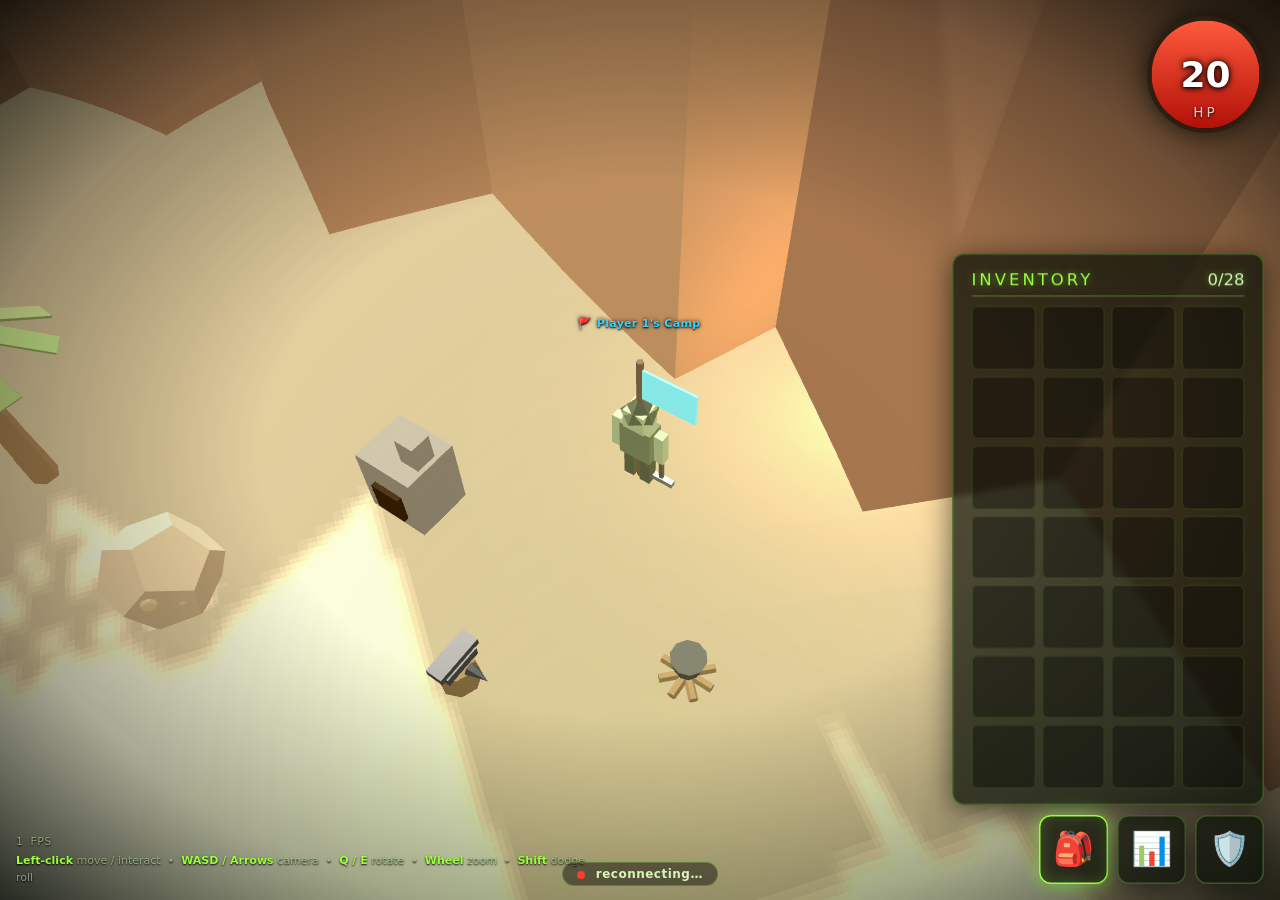
==== index.html @ 0b5a18fe "Re-theme to Middle-Eastern desert-canyon fantasy - Sand ground, warm desert sky/sun; sandstone canyo" ====
<!DOCTYPE html>
<html lang="en">
<head>
  <meta charset="UTF-8" />
  <meta name="viewport" content="width=device-width, initial-scale=1.0" />
  <title>Sands of Apocalypse</title>
  <link rel="stylesheet" href="css/style.css" />
</head>
<body>
  <!-- 3D canvas host -->
  <div id="game-root">
    <canvas id="game-canvas"></canvas>
    <div id="vignette"></div>
    <div id="hitsplat-layer"></div>
    <div id="label-layer"></div>
  </div>

  <!-- Loading / boot screen -->
  <div id="boot">
    <div class="boot-inner">
      <div class="boot-title">SANDS OF APOCALYPSE</div>
      <div class="boot-sub">the canyon of sands &mdash; entering&hellip;</div>
      <div id="boot-status">crossing the dunes&hellip;</div>
    </div>
  </div>

  <!-- HUD -->
  <div id="hud">
    <!-- Top-right: health globe -->
    <div id="vitals">
      <div class="globe" id="hp-globe">
        <div class="globe-fill" id="hp-fill"></div>
        <div class="globe-num" id="hp-num">10</div>
        <div class="globe-label">HP</div>
      </div>
    </div>

    <!-- Bottom-right: toggleable tab panels (only one open at a time) -->
    <div id="side-panels">
      <div id="skills-panel" class="side-panel" data-tab="skills">
        <div class="panel-header">SKILLS</div>
        <div id="skills-list"></div>
      </div>

      <div id="inventory-panel" class="side-panel" data-tab="inventory">
        <div class="panel-header">INVENTORY <span id="inv-count">0/28</span></div>
        <div id="inventory-grid"></div>
      </div>

      <div id="equipment-panel" class="side-panel" data-tab="equipment">
        <div class="panel-header">EQUIPMENT</div>
        <div id="equipment-grid"></div>
      </div>
    </div>

    <!-- Bottom-right: tab buttons to open each panel -->
    <div id="tab-bar">
      <button class="tab-btn" data-tab="inventory" title="Inventory">🎒</button>
      <button class="tab-btn" data-tab="skills" title="Skills">📊</button>
      <button class="tab-btn" data-tab="equipment" title="Equipment">🛡️</button>
    </div>

    <!-- Bottom-center: action / hint text -->
    <div id="action-text"></div>

    <!-- Top-center: target / status readout -->
    <div id="target-readout"></div>

    <!-- Bottom-left: controls hint -->
    <div id="controls-hint">
      <b>Left-click</b> move / interact &nbsp;•&nbsp;
      <b>WASD / Arrows</b> camera &nbsp;•&nbsp;
      <b>Q / E</b> rotate &nbsp;•&nbsp;
      <b>Wheel</b> zoom &nbsp;•&nbsp;
      <b>Shift</b> dodge roll
    </div>

    <!-- level-up toast -->
    <div id="toast-layer"></div>

    <!-- FPS counter -->
    <div id="fps-counter">-- FPS</div>
  </div>

  <!-- Death overlay -->
  <div id="death-screen">
    <div class="death-inner">
      <div class="death-title">YOU DIED</div>
      <div class="death-sub">the wasteland claims another&hellip;</div>
      <button id="respawn-btn">RESPAWN</button>
    </div>
  </div>

  <!-- Engine -->
  <script src="lib/three.min.js"></script>

  <!-- Live reload (dev only; no-op over file://) -->
  <script src="js/livereload.js"></script>

  <!-- Game modules (classic scripts, shared globals, order matters) -->
  <script src="js/utils.js"></script>
  <script src="js/world.js"></script>
  <script src="js/camera.js"></script>
  <script src="js/player.js"></script>
  <script src="js/entities.js"></script>
  <script src="js/net.js"></script>
  <script src="js/skills.js"></script>
  <script src="js/combat.js"></script>
  <script src="js/ui.js"></script>
  <script src="js/selftest.js"></script>
  <script src="js/main.js"></script>
</body>
</html>
---- css/style.css ----
/* ============================================================
   Sands of Apocalypse — HUD / overlay styling
   Toxic-green post-apocalyptic theme, cartoony but grim.
   ============================================================ */

:root {
  --toxic: #9bff3d;
  --toxic-dim: #5c9b28;
  --toxic-glow: rgba(120, 255, 60, 0.55);
  --danger: #ff3b2f;
  --panel-bg: rgba(10, 16, 8, 0.72);
  --panel-border: rgba(120, 200, 70, 0.35);
  --ink: #d6f5b8;
}

* { box-sizing: border-box; }

html, body {
  margin: 0;
  padding: 0;
  width: 100%;
  height: 100%;
  overflow: hidden;
  background: #05070a;
  font-family: "Trebuchet MS", "Segoe UI", system-ui, sans-serif;
  color: var(--ink);
  user-select: none;
  cursor: crosshair;
}

#game-root { position: fixed; inset: 0; }
#game-canvas { display: block; width: 100%; height: 100%; }

/* Vignette for the moody / thriller feel */
#vignette {
  position: fixed;
  inset: 0;
  pointer-events: none;
  z-index: 5;
  background:
    radial-gradient(ellipse at center,
      rgba(0,0,0,0) 42%,
      rgba(0,0,0,0.35) 74%,
      rgba(2,6,2,0.86) 100%);
  mix-blend-mode: multiply;
}
/* faint toxic scanline / grain */
#vignette::after {
  content: "";
  position: absolute;
  inset: 0;
  background:
    radial-gradient(ellipse at 50% 120%, rgba(90,200,50,0.10), transparent 60%);
  animation: pulseGlow 6s ease-in-out infinite;
}
@keyframes pulseGlow {
  0%, 100% { opacity: 0.5; }
  50% { opacity: 0.95; }
}

/* ---------- Hitsplats & floating labels ---------- */
#hitsplat-layer, #label-layer {
  position: fixed;
  inset: 0;
  pointer-events: none;
  z-index: 20;
  overflow: hidden;
}

.hitsplat {
  position: absolute;
  transform: translate(-50%, -50%);
  min-width: 26px;
  height: 26px;
  padding: 0 4px;
  border-radius: 50%;
  display: flex;
  align-items: center;
  justify-content: center;
  font-weight: 800;
  font-size: 14px;
  color: #fff;
  text-shadow: 0 1px 2px rgba(0,0,0,0.8);
  animation: splat 1.05s ease-out forwards;
}
.hitsplat.hit  { background: radial-gradient(circle at 35% 30%, #ff6a4d, #c1150b); }
.hitsplat.miss { background: radial-gradient(circle at 35% 30%, #6db3ff, #123b7a); }
.hitsplat.crit { background: radial-gradient(circle at 35% 30%, #ffd23f, #d67b00); box-shadow: 0 0 10px #ffcf3f; }
.hitsplat.heal { background: radial-gradient(circle at 35% 30%, #6dffa0, #14803e); }
@keyframes splat {
  0%   { transform: translate(-50%, -50%) scale(0.2); opacity: 0; }
  15%  { transform: translate(-50%, -60%) scale(1.15); opacity: 1; }
  30%  { transform: translate(-50%, -70%) scale(1); }
  100% { transform: translate(-50%, -150%) scale(0.9); opacity: 0; }
}

/* Floating name / hp bars anchored to entities */
.entity-label {
  position: absolute;
  transform: translate(-50%, -100%);
  text-align: center;
  font-size: 11px;
  font-weight: 700;
  letter-spacing: 0.3px;
  color: var(--ink);
  text-shadow: 0 1px 2px #000, 0 0 4px rgba(0,0,0,0.8);
  white-space: nowrap;
}
.entity-hpbar {
  width: 46px;
  height: 5px;
  margin: 2px auto 0;
  background: #3a0d0a;
  border: 1px solid rgba(0,0,0,0.6);
  border-radius: 2px;
  overflow: hidden;
}
.entity-hpbar > i {
  display: block;
  height: 100%;
  background: linear-gradient(#7cff4a, #3fa513);
  transition: width 0.15s linear;
}

/* ---------- HUD panels ---------- */
#hud { position: fixed; inset: 0; z-index: 10; pointer-events: none; }
#hud > * { pointer-events: auto; }

.panel-header {
  font-size: 11px;
  letter-spacing: 2px;
  color: var(--toxic);
  text-shadow: 0 0 6px var(--toxic-glow);
  margin-bottom: 6px;
  border-bottom: 1px solid var(--panel-border);
  padding-bottom: 4px;
  display: flex;
  justify-content: space-between;
}

/* Vitals / HP globe (top-right, enlarged) */
#vitals {
  position: absolute;
  top: 16px;
  right: 16px;
  transform: scale(1.5);
  transform-origin: top right;
}
.globe {
  position: relative;
  width: 78px;
  height: 78px;
  border-radius: 50%;
  background: #1a0605;
  border: 3px solid #2a1f10;
  box-shadow: 0 0 18px rgba(0,0,0,0.7), inset 0 0 18px rgba(0,0,0,0.8);
  overflow: hidden;
}
.globe-fill {
  position: absolute;
  left: 0; right: 0; bottom: 0;
  height: 100%;
  background: linear-gradient(#ff5a3c, #b21008);
  transition: height 0.25s ease;
}
.globe-num {
  position: absolute;
  inset: 0;
  display: flex;
  align-items: center;
  justify-content: center;
  font-size: 24px;
  font-weight: 800;
  color: #fff;
  text-shadow: 0 1px 3px #000, 0 0 6px rgba(0,0,0,0.9);
}
.globe-label {
  position: absolute;
  bottom: 6px;
  width: 100%;
  text-align: center;
  font-size: 9px;
  letter-spacing: 2px;
  color: rgba(255,255,255,0.8);
  text-shadow: 0 1px 2px #000;
}
.globe.low .globe-fill { animation: hurt 0.6s ease-in-out infinite; }
@keyframes hurt { 0%,100%{filter:brightness(1);} 50%{filter:brightness(1.6);} }

/* Right-side toggleable tab panels + button bar */
#side-panels {
  position: absolute;
  right: 16px;
  bottom: 96px;            /* sit just above the (scaled) tab-bar */
  width: 208px;
  transform: scale(1.5);
  transform-origin: bottom right;
}
.side-panel {
  display: none;
  width: 100%;
  background: var(--panel-bg);
  border: 1px solid var(--panel-border);
  border-radius: 8px;
  padding: 10px 12px;
  backdrop-filter: blur(2px);
  box-shadow: 0 4px 20px rgba(0,0,0,0.6);
}
.side-panel.open { display: block; animation: panel-in 0.14s ease; }
@keyframes panel-in { from { opacity: 0; transform: translateY(6px); } to { opacity: 1; transform: translateY(0); } }

#tab-bar {
  position: absolute;
  right: 16px;
  bottom: 16px;
  display: flex;
  gap: 6px;
  transform: scale(1.5);
  transform-origin: bottom right;
}
.tab-btn {
  width: 46px;
  height: 46px;
  font-size: 22px;
  line-height: 1;
  cursor: pointer;
  background: var(--panel-bg);
  border: 1px solid var(--panel-border);
  border-radius: 8px;
  color: #fff;
  backdrop-filter: blur(2px);
  box-shadow: 0 4px 20px rgba(0,0,0,0.6);
  transition: transform 0.1s ease, border-color 0.1s ease, box-shadow 0.1s ease;
}
.tab-btn:hover { transform: translateY(-2px); border-color: var(--toxic); }
.tab-btn.active {
  border-color: var(--toxic);
  box-shadow: 0 0 12px var(--toxic-glow), inset 0 0 10px rgba(120,200,70,0.25);
}

/* Skills panel */
.skill-row {
  display: grid;
  grid-template-columns: 20px 1fr auto;
  grid-template-rows: auto auto;
  gap: 2px 6px;
  align-items: center;
  margin: 8px 0;
  font-size: 12px;
}
.skill-icon { grid-row: 1 / 3; font-size: 15px; text-align: center; }
.skill-name { font-weight: 600; }
.skill-level { font-size: 11px; color: var(--toxic); }
.skill-level b { color: #fff; }
.xp-bar {
  grid-column: 2 / 4;
  height: 5px;
  background: #071005;
  border: 1px solid rgba(120,200,70,0.25);
  border-radius: 3px;
  overflow: hidden;
}
.xp-fill {
  height: 100%;
  width: 0%;
  background: linear-gradient(90deg, var(--toxic-dim), var(--toxic));
  box-shadow: 0 0 6px var(--toxic-glow);
  transition: width 0.3s ease;
}

/* Inventory */
#inv-count { color: var(--ink); font-weight: 400; letter-spacing: 0; }

/* Equipment loadout: head / body / legs stacked, both hands on the bottom row */
#equipment-grid {
  display: grid;
  grid-template-columns: 54px 54px;
  grid-auto-rows: 54px;
  gap: 8px 12px;
  justify-content: center;
  padding: 6px 0 2px;
}
.equip-slot {
  width: 54px;
  height: 54px;
  background: rgba(0,0,0,0.3);
  border: 1px solid rgba(120,200,70,0.2);
  border-radius: 6px;
  display: flex;
  align-items: center;
  justify-content: center;
  font-size: 26px;
  cursor: pointer;
}
/* head, body and legs sit centered across both columns */
.equip-slot.slot-head,
.equip-slot.slot-body,
.equip-slot.slot-legs { grid-column: 1 / span 2; justify-self: center; }
.equip-slot.slot-lhand { grid-column: 1; }
.equip-slot.slot-rhand { grid-column: 2; }
.equip-slot.empty { cursor: default; border-style: dashed; }
.equip-slot.filled { background: rgba(40,60,20,0.5); border-color: rgba(120,200,70,0.5); }
.equip-slot.filled:hover { border-color: var(--toxic); box-shadow: 0 0 8px var(--toxic-glow); }

/* Inventory drag-and-drop feedback */
.inv-slot.filled { cursor: grab; }
.inv-slot.dragging { opacity: 0.4; }
.inv-slot.drag-over { border-color: var(--toxic); box-shadow: inset 0 0 8px var(--toxic-glow); }

/* Right-click item action menu */
#context-menu {
  position: fixed;
  z-index: 50;
  min-width: 150px;
  background: rgba(10, 16, 8, 0.96);
  border: 1px solid var(--panel-border);
  border-radius: 6px;
  padding: 4px;
  box-shadow: 0 6px 24px rgba(0,0,0,0.7);
  backdrop-filter: blur(3px);
  font-size: 13px;
  user-select: none;
}
.ctx-item {
  padding: 7px 10px;
  border-radius: 4px;
  color: #dfeccb;
  cursor: pointer;
  white-space: nowrap;
}
.ctx-item:hover { background: rgba(120,200,70,0.22); color: #fff; }
#inventory-grid {
  display: grid;
  grid-template-columns: repeat(4, 1fr);
  gap: 4px;
}
.inv-slot {
  position: relative;
  aspect-ratio: 1 / 1;
  background: rgba(0,0,0,0.35);
  border: 1px solid rgba(120,200,70,0.15);
  border-radius: 4px;
  display: flex;
  align-items: center;
  justify-content: center;
  font-size: 18px;
}
.inv-slot.filled { background: rgba(40,60,20,0.5); border-color: rgba(120,200,70,0.4); }
.inv-slot .count {
  position: absolute;
  top: 1px; left: 3px;
  font-size: 10px;
  font-weight: 800;
  color: #ffe97a;
  text-shadow: 0 1px 2px #000;
}
.inv-slot.pop { animation: pop 0.25s ease; }
@keyframes pop { 0%{transform:scale(0.6);} 60%{transform:scale(1.25);} 100%{transform:scale(1);} }

/* Action text / hints */
#action-text {
  position: absolute;
  bottom: 74px;
  left: 50%;
  transform: translateX(-50%);
  font-size: 15px;
  font-weight: 700;
  color: var(--toxic);
  text-shadow: 0 0 8px var(--toxic-glow), 0 1px 3px #000;
  opacity: 0;
  transition: opacity 0.2s;
  white-space: nowrap;
}
#action-text.show { opacity: 1; }

#target-readout {
  position: absolute;
  top: 14px;
  left: 50%;
  transform: translateX(-50%);
  font-size: 13px;
  font-weight: 700;
  color: #fff;
  text-shadow: 0 1px 3px #000;
  background: rgba(0,0,0,0.4);
  padding: 4px 12px;
  border-radius: 14px;
  border: 1px solid var(--panel-border);
  opacity: 0;
  transition: opacity 0.15s;
}
#target-readout.show { opacity: 1; }

#controls-hint {
  position: absolute;
  bottom: 14px;
  left: 16px;
  font-size: 11px;
  color: rgba(200,230,170,0.6);
  text-shadow: 0 1px 2px #000;
  max-width: 46vw;
  line-height: 1.5;
}
#controls-hint b { color: var(--toxic); }

/* FPS counter — sits just above the controls hint, styled to match it */
#fps-counter {
  position: absolute;
  bottom: 52px;
  left: 16px;
  font-family: monospace;
  font-size: 11px;
  letter-spacing: 0.5px;
  color: rgba(200,230,170,0.6);
  text-shadow: 0 1px 2px #000;
  pointer-events: none;
}

/* Level-up toast */
#toast-layer {
  position: absolute;
  top: 90px;
  left: 50%;
  transform: translateX(-50%);
  display: flex;
  flex-direction: column;
  gap: 8px;
  align-items: center;
}
.toast {
  background: linear-gradient(#1a2c0c, #0c1606);
  border: 1px solid var(--toxic);
  color: var(--toxic);
  font-weight: 800;
  letter-spacing: 1px;
  padding: 10px 20px;
  border-radius: 8px;
  box-shadow: 0 0 22px var(--toxic-glow);
  text-shadow: 0 0 8px var(--toxic-glow);
  animation: toast 2.6s ease forwards;
  text-align: center;
}
.toast small { display:block; font-size: 11px; letter-spacing: 0.5px; color: var(--ink); font-weight: 600; }
@keyframes toast {
  0% { transform: translateY(20px) scale(0.9); opacity: 0; }
  12% { transform: translateY(0) scale(1); opacity: 1; }
  80% { opacity: 1; }
  100% { transform: translateY(-14px); opacity: 0; }
}

/* Remote-player nameplate variant */
.entity-label.net .nm { font-size: 12px; }
.entity-label.net .nm::before { content: "☣ "; opacity: 0.8; }

/* Enemy dying speech bubble */
.speech-bubble {
  position: absolute;
  transform: translate(-50%, -100%);
  background: rgba(245, 250, 235, 0.95);
  color: #14210a;
  font-weight: 800;
  font-size: 13px;
  padding: 6px 12px;
  border-radius: 12px;
  border: 2px solid #7cff4a;
  box-shadow: 0 0 14px rgba(120,255,60,0.5), 0 3px 8px rgba(0,0,0,0.6);
  white-space: nowrap;
  animation: speech 2.2s ease-out forwards;
}
.speech-bubble::after {
  content: "";
  position: absolute;
  left: 50%;
  bottom: -7px;
  transform: translateX(-50%);
  border-left: 7px solid transparent;
  border-right: 7px solid transparent;
  border-top: 8px solid #7cff4a;
}
@keyframes speech {
  0%   { transform: translate(-50%, -80%) scale(0.5); opacity: 0; }
  14%  { transform: translate(-50%, -100%) scale(1.08); opacity: 1; }
  22%  { transform: translate(-50%, -100%) scale(1); }
  75%  { opacity: 1; }
  100% { transform: translate(-50%, -150%) scale(0.95); opacity: 0; }
}

/* Multiplayer status pill */
#net-status {
  position: absolute;
  bottom: 14px;
  left: 50%;
  transform: translateX(-50%);
  font-size: 12px;
  font-weight: 700;
  letter-spacing: 0.5px;
  color: var(--ink);
  background: rgba(0,0,0,0.45);
  border: 1px solid var(--panel-border);
  border-radius: 14px;
  padding: 4px 14px;
}
#net-status .dot {
  display: inline-block;
  width: 8px; height: 8px;
  border-radius: 50%;
  margin-right: 6px;
  background: #666;
  vertical-align: middle;
}
#net-status.ok .dot { background: var(--toxic); box-shadow: 0 0 8px var(--toxic-glow); }
#net-status.off .dot { background: var(--danger); }

/* ---------- Boot screen ---------- */
#boot {
  position: fixed;
  inset: 0;
  z-index: 60;
  background: radial-gradient(ellipse at center, #0b160a, #030503 80%);
  display: flex;
  align-items: center;
  justify-content: center;
  transition: opacity 0.8s ease;
}
#boot.hidden { opacity: 0; pointer-events: none; }
.boot-inner { text-align: center; }
.boot-title {
  font-size: 42px;
  font-weight: 900;
  letter-spacing: 6px;
  color: var(--toxic);
  text-shadow: 0 0 20px var(--toxic-glow), 0 0 40px rgba(90,255,40,0.4);
  animation: flicker 3.5s infinite;
}
.boot-sub { margin-top: 10px; color: #7fae5f; letter-spacing: 3px; font-size: 13px; }
#boot-status { margin-top: 26px; color: #557a3c; font-size: 12px; letter-spacing: 1px; }
@keyframes flicker {
  0%, 100% { opacity: 1; }
  92% { opacity: 1; }
  93% { opacity: 0.4; }
  94% { opacity: 1; }
  96% { opacity: 0.6; }
  97% { opacity: 1; }
}

/* ---------- Death screen ---------- */
#death-screen {
  position: fixed;
  inset: 0;
  z-index: 55;
  display: none;
  align-items: center;
  justify-content: center;
  background: radial-gradient(ellipse at center, rgba(60,0,0,0.4), rgba(0,0,0,0.85) 80%);
  backdrop-filter: grayscale(0.6) blur(1px);
}
#death-screen.show { display: flex; animation: fadeIn 1s ease; }
@keyframes fadeIn { from { opacity: 0; } to { opacity: 1; } }
.death-inner { text-align: center; }
.death-title {
  font-size: 64px;
  font-weight: 900;
  letter-spacing: 8px;
  color: var(--danger);
  text-shadow: 0 0 24px rgba(255,40,20,0.7), 0 4px 8px #000;
}
.death-sub { color: #b98; letter-spacing: 3px; margin-top: 8px; font-size: 14px; }
#respawn-btn {
  margin-top: 30px;
  padding: 12px 34px;
  font-size: 16px;
  font-weight: 800;
  letter-spacing: 2px;
  color: #06110a;
  background: linear-gradient(var(--toxic), var(--toxic-dim));
  border: none;
  border-radius: 8px;
  cursor: pointer;
  box-shadow: 0 0 20px var(--toxic-glow);
  transition: transform 0.1s, box-shadow 0.2s;
}
#respawn-btn:hover { transform: scale(1.06); box-shadow: 0 0 32px var(--toxic-glow); }
#respawn-btn:active { transform: scale(0.98); }

/* damage flash when player is hit */
#game-root.damage-flash::after {
  content: "";
  position: fixed;
  inset: 0;
  background: rgba(255,0,0,0.28);
  pointer-events: none;
  z-index: 6;
  animation: dmgflash 0.35s ease-out;
}
@keyframes dmgflash { from { opacity: 1; } to { opacity: 0; } }
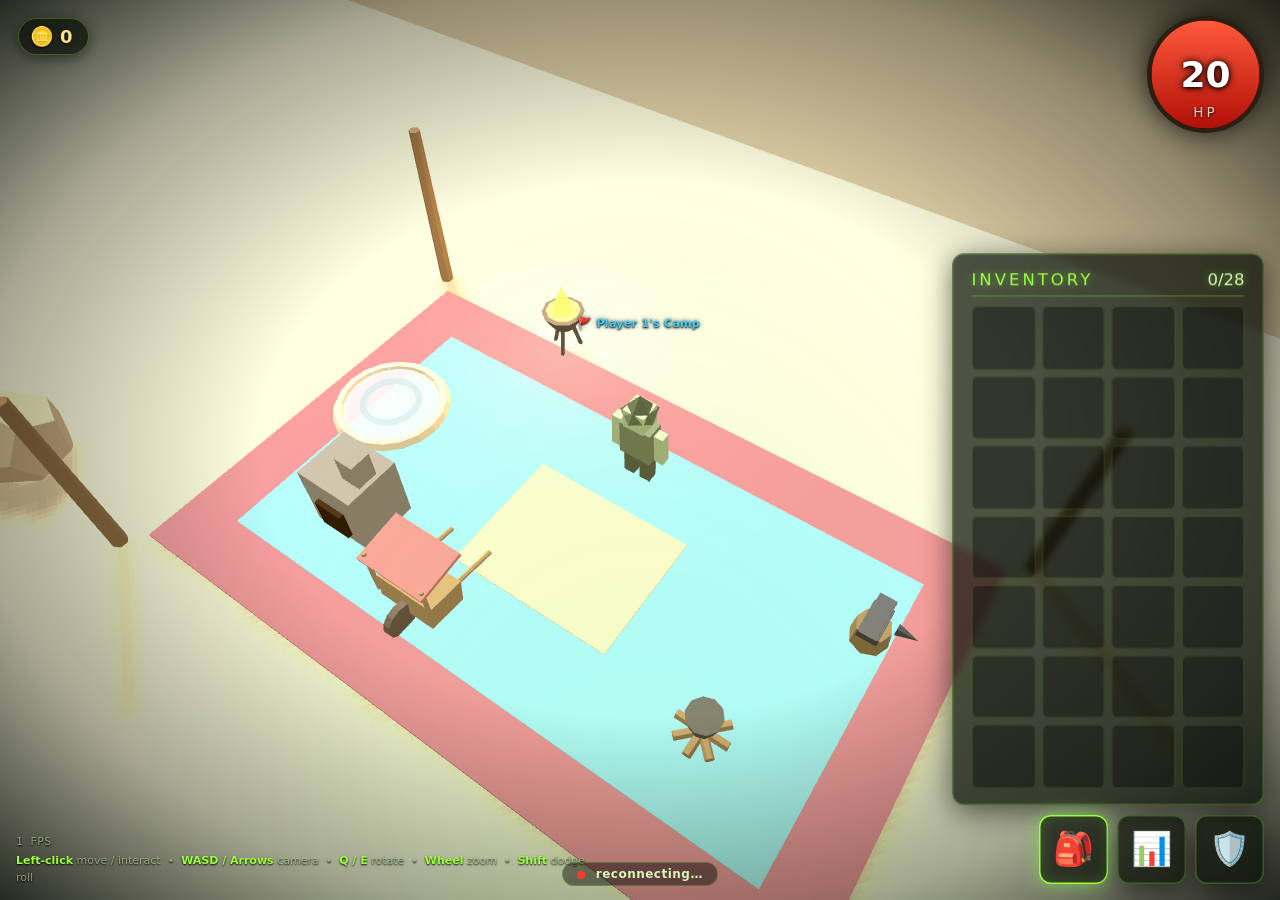
==== commit 95d2cb8d: "Economy: merchant stand, gold, station upgrades that gate crafting tiers - Merchant wheelbarrow at e" ====
--- a/index.html
+++ b/index.html
@@ -34,6 +34,9 @@
         <div class="globe-label">HP</div>
       </div>
     </div>
+
+    <!-- Top-left: gold purse -->
+    <div id="gold-counter"><span class="coin">🪙</span> <span id="gold-num">0</span></div>
 
     <!-- Bottom-right: toggleable tab panels (only one open at a time) -->
     <div id="side-panels">
--- a/css/style.css
+++ b/css/style.css
@@ -137,6 +137,21 @@
   display: flex;
   justify-content: space-between;
 }
+
+/* Gold purse (top-left) */
+#gold-counter {
+  position: absolute;
+  top: 18px; left: 18px;
+  display: flex; align-items: center; gap: 6px;
+  background: var(--panel-bg);
+  border: 1px solid var(--panel-border);
+  border-radius: 20px;
+  padding: 6px 15px 6px 11px;
+  font-size: 18px; font-weight: 800;
+  color: #ffe08a; text-shadow: 0 1px 2px #000;
+  box-shadow: 0 3px 14px rgba(0,0,0,0.5);
+}
+#gold-counter .coin { font-size: 19px; }
 
 /* Vitals / HP globe (top-right, enlarged) */
 #vitals {
@@ -292,10 +307,11 @@
   font-size: 26px;
   cursor: pointer;
 }
-/* head, body and legs sit centered across both columns */
+/* head, body, legs and feet sit centered across both columns */
 .equip-slot.slot-head,
 .equip-slot.slot-body,
-.equip-slot.slot-legs { grid-column: 1 / span 2; justify-self: center; }
+.equip-slot.slot-legs,
+.equip-slot.slot-feet { grid-column: 1 / span 2; justify-self: center; }
 .equip-slot.slot-lhand { grid-column: 1; }
 .equip-slot.slot-rhand { grid-column: 2; }
 .equip-slot.empty { cursor: default; border-style: dashed; }
@@ -329,6 +345,45 @@
   white-space: nowrap;
 }
 .ctx-item:hover { background: rgba(120,200,70,0.22); color: #fff; }
+
+/* Smithing menu (anvil) */
+#smith-menu {
+  position: fixed;
+  z-index: 60;
+  left: 50%; top: 50%;
+  transform: translate(-50%, -50%);
+  width: 460px; max-width: 92vw;
+  max-height: 78vh; overflow-y: auto;
+  background: rgba(12, 18, 9, 0.97);
+  border: 1px solid var(--panel-border);
+  border-radius: 10px;
+  padding: 12px 14px;
+  box-shadow: 0 10px 40px rgba(0,0,0,0.8);
+  backdrop-filter: blur(3px);
+}
+.smith-title {
+  font-size: 15px; font-weight: 700; letter-spacing: 0.5px;
+  color: var(--toxic); text-shadow: 0 0 6px var(--toxic-glow);
+  border-bottom: 1px solid var(--panel-border);
+  padding-bottom: 8px; margin-bottom: 8px;
+  display: flex; justify-content: space-between; align-items: baseline;
+}
+.smith-lvl { font-size: 11px; color: var(--ink); font-weight: 400; }
+.smith-list { display: flex; flex-direction: column; gap: 3px; }
+.smith-item {
+  display: grid;
+  grid-template-columns: 28px 1fr auto;
+  grid-template-rows: auto auto;
+  gap: 0 8px; align-items: center;
+  padding: 6px 8px; border-radius: 6px; cursor: pointer;
+}
+.smith-item:hover:not(.disabled) { background: rgba(120,200,70,0.2); }
+.si-icon { grid-row: 1 / 3; font-size: 20px; text-align: center; }
+.si-name { font-size: 13px; font-weight: 600; color: #eaf6dc; }
+.si-cost { grid-column: 3; grid-row: 1; font-size: 11px; color: var(--ink); }
+.si-note { grid-column: 2 / 4; grid-row: 2; font-size: 11px; color: var(--toxic); }
+.smith-item.disabled { opacity: 0.5; cursor: not-allowed; }
+.smith-item.disabled .si-note { color: #d98a6a; }
 #inventory-grid {
   display: grid;
   grid-template-columns: repeat(4, 1fr);
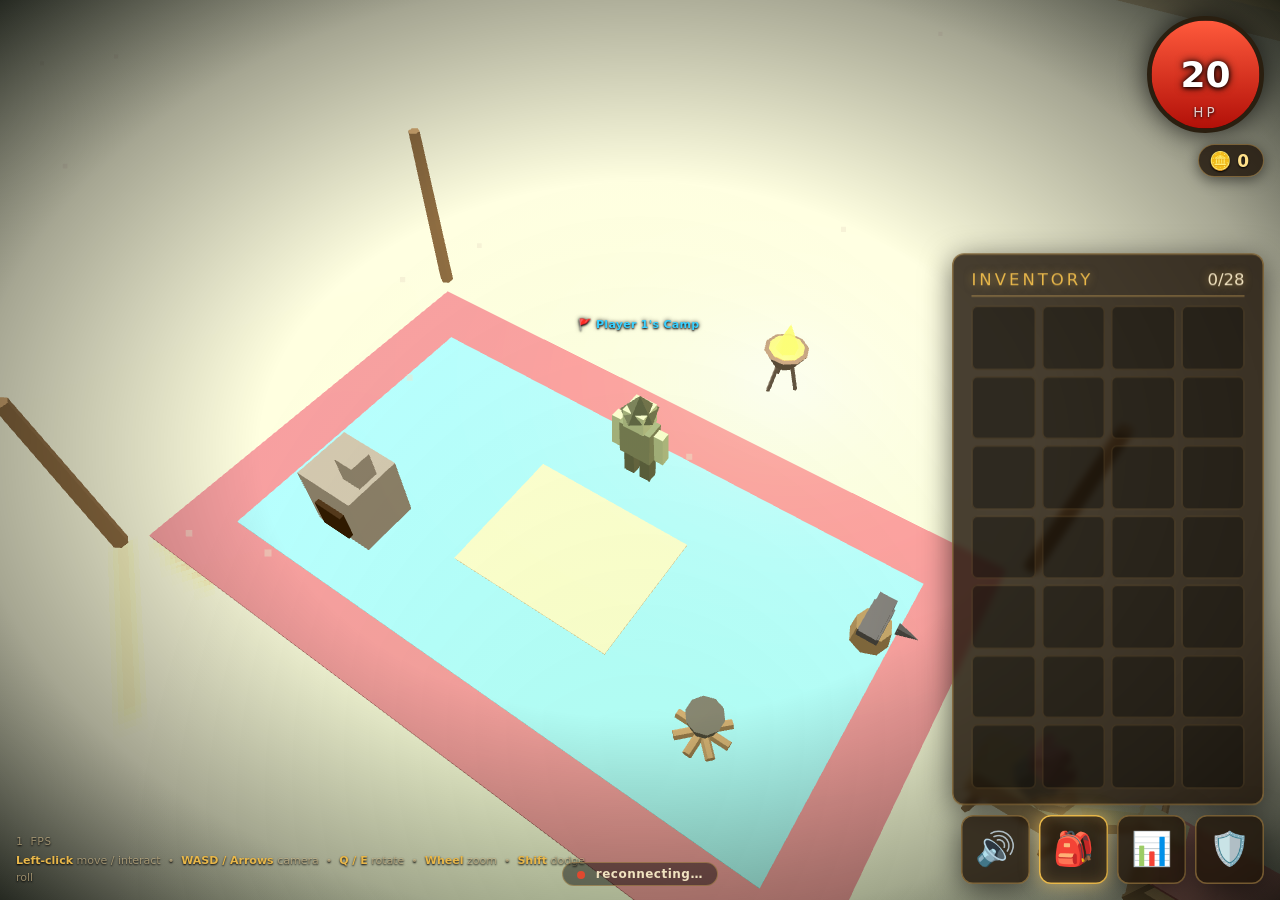
==== commit 2c74a5f6: "Bandit camps, ranged combat, Prayer, atmosphere & multiplayer polish World & combat - Doubled the wo" ====
--- a/index.html
+++ b/index.html
@@ -35,7 +35,7 @@
       </div>
     </div>
 
-    <!-- Top-left: gold purse -->
+    <!-- Top-right, under HP: gold purse -->
     <div id="gold-counter"><span class="coin">🪙</span> <span id="gold-num">0</span></div>
 
     <!-- Bottom-right: toggleable tab panels (only one open at a time) -->
@@ -56,8 +56,9 @@
       </div>
     </div>
 
-    <!-- Bottom-right: tab buttons to open each panel -->
+    <!-- Bottom-right: tab buttons to open each panel (+ music toggle) -->
     <div id="tab-bar">
+      <button class="tab-btn music-btn" id="music-btn" title="Toggle music">🔊</button>
       <button class="tab-btn" data-tab="inventory" title="Inventory">🎒</button>
       <button class="tab-btn" data-tab="skills" title="Skills">📊</button>
       <button class="tab-btn" data-tab="equipment" title="Equipment">🛡️</button>
@@ -68,6 +69,9 @@
 
     <!-- Top-center: target / status readout -->
     <div id="target-readout"></div>
+
+    <!-- Top-center: global level-up announcements -->
+    <div id="announce-layer"></div>
 
     <!-- Bottom-left: controls hint -->
     <div id="controls-hint">
--- a/css/style.css
+++ b/css/style.css
@@ -1,16 +1,17 @@
 /* ============================================================
    Sands of Apocalypse — HUD / overlay styling
-   Toxic-green post-apocalyptic theme, cartoony but grim.
+   Warm Middle-Eastern desert theme: gold, amber & dark leather.
+   (--toxic vars kept as names; now carry the gold accent palette.)
    ============================================================ */
 
 :root {
-  --toxic: #9bff3d;
-  --toxic-dim: #5c9b28;
-  --toxic-glow: rgba(120, 255, 60, 0.55);
-  --danger: #ff3b2f;
-  --panel-bg: rgba(10, 16, 8, 0.72);
-  --panel-border: rgba(120, 200, 70, 0.35);
-  --ink: #d6f5b8;
+  --toxic: #e8b74a;                       /* gold accent */
+  --toxic-dim: #a8792a;                   /* deep amber */
+  --toxic-glow: rgba(230, 180, 80, 0.55); /* warm glow */
+  --danger: #e0492f;
+  --panel-bg: rgba(32, 21, 10, 0.82);     /* dark leather/wood */
+  --panel-border: rgba(214, 168, 92, 0.45);
+  --ink: #f0e2c0;                         /* cream parchment */
 }
 
 * { box-sizing: border-box; }
@@ -21,7 +22,7 @@
   width: 100%;
   height: 100%;
   overflow: hidden;
-  background: #05070a;
+  background: #160e05;
   font-family: "Trebuchet MS", "Segoe UI", system-ui, sans-serif;
   color: var(--ink);
   user-select: none;
@@ -138,20 +139,20 @@
   justify-content: space-between;
 }
 
-/* Gold purse (top-left) */
+/* Gold purse (top-right, under the HP globe) */
 #gold-counter {
   position: absolute;
-  top: 18px; left: 18px;
+  top: 144px; right: 16px;
   display: flex; align-items: center; gap: 6px;
   background: var(--panel-bg);
   border: 1px solid var(--panel-border);
   border-radius: 20px;
-  padding: 6px 15px 6px 11px;
-  font-size: 18px; font-weight: 800;
+  padding: 5px 14px 5px 10px;
+  font-size: 17px; font-weight: 800;
   color: #ffe08a; text-shadow: 0 1px 2px #000;
   box-shadow: 0 3px 14px rgba(0,0,0,0.5);
 }
-#gold-counter .coin { font-size: 19px; }
+#gold-counter .coin { font-size: 18px; }
 
 /* Vitals / HP globe (top-right, enlarged) */
 #vitals {
@@ -250,7 +251,7 @@
 .tab-btn:hover { transform: translateY(-2px); border-color: var(--toxic); }
 .tab-btn.active {
   border-color: var(--toxic);
-  box-shadow: 0 0 12px var(--toxic-glow), inset 0 0 10px rgba(120,200,70,0.25);
+  box-shadow: 0 0 12px var(--toxic-glow), inset 0 0 10px rgba(214,168,92,0.25);
 }
 
 /* Skills panel */
@@ -270,8 +271,8 @@
 .xp-bar {
   grid-column: 2 / 4;
   height: 5px;
-  background: #071005;
-  border: 1px solid rgba(120,200,70,0.25);
+  background: #1a1206;
+  border: 1px solid rgba(214,168,92,0.25);
   border-radius: 3px;
   overflow: hidden;
 }
@@ -286,12 +287,13 @@
 /* Inventory */
 #inv-count { color: var(--ink); font-weight: 400; letter-spacing: 0; }
 
-/* Equipment loadout: head / body / legs stacked, both hands on the bottom row */
+/* Equipment loadout: a paperdoll — head on top, the two weapon hands flanking
+   the body/chest slot, then legs and feet down the centre. */
 #equipment-grid {
   display: grid;
-  grid-template-columns: 54px 54px;
+  grid-template-columns: 54px 54px 54px;
   grid-auto-rows: 54px;
-  gap: 8px 12px;
+  gap: 8px 10px;
   justify-content: center;
   padding: 6px 0 2px;
 }
@@ -299,7 +301,7 @@
   width: 54px;
   height: 54px;
   background: rgba(0,0,0,0.3);
-  border: 1px solid rgba(120,200,70,0.2);
+  border: 1px solid rgba(214,168,92,0.2);
   border-radius: 6px;
   display: flex;
   align-items: center;
@@ -307,15 +309,16 @@
   font-size: 26px;
   cursor: pointer;
 }
-/* head, body, legs and feet sit centered across both columns */
-.equip-slot.slot-head,
-.equip-slot.slot-body,
-.equip-slot.slot-legs,
-.equip-slot.slot-feet { grid-column: 1 / span 2; justify-self: center; }
-.equip-slot.slot-lhand { grid-column: 1; }
-.equip-slot.slot-rhand { grid-column: 2; }
+.equip-slot.slot-head  { grid-column: 2; grid-row: 1; }
+.equip-slot.slot-lhand { grid-column: 1; grid-row: 2; }
+.equip-slot.slot-body  { grid-column: 2; grid-row: 2; }
+.equip-slot.slot-rhand { grid-column: 3; grid-row: 2; }
+.equip-slot.slot-legs  { grid-column: 2; grid-row: 3; }
+.equip-slot.slot-feet  { grid-column: 2; grid-row: 4; }
+/* the weapon hands read as a matched pair beside the chest */
+.equip-slot.slot-lhand, .equip-slot.slot-rhand { border-color: rgba(214,168,92,0.35); }
 .equip-slot.empty { cursor: default; border-style: dashed; }
-.equip-slot.filled { background: rgba(40,60,20,0.5); border-color: rgba(120,200,70,0.5); }
+.equip-slot.filled { background: rgba(80,56,22,0.5); border-color: rgba(214,168,92,0.5); }
 .equip-slot.filled:hover { border-color: var(--toxic); box-shadow: 0 0 8px var(--toxic-glow); }
 
 /* Inventory drag-and-drop feedback */
@@ -340,11 +343,11 @@
 .ctx-item {
   padding: 7px 10px;
   border-radius: 4px;
-  color: #dfeccb;
+  color: #efe1c2;
   cursor: pointer;
   white-space: nowrap;
 }
-.ctx-item:hover { background: rgba(120,200,70,0.22); color: #fff; }
+.ctx-item:hover { background: rgba(214,168,92,0.22); color: #fff; }
 
 /* Smithing menu (anvil) */
 #smith-menu {
@@ -369,6 +372,20 @@
   display: flex; justify-content: space-between; align-items: baseline;
 }
 .smith-lvl { font-size: 11px; color: var(--ink); font-weight: 400; }
+/* metal picker tabs — one per tier, coloured to the metal */
+.smith-tabs { display: flex; gap: 6px; margin-bottom: 10px; flex-wrap: wrap; }
+.smith-tab {
+  display: flex; align-items: center; gap: 6px;
+  padding: 5px 12px; border-radius: 16px; cursor: pointer;
+  font-size: 12px; font-weight: 700; color: #efe1c2;
+  background: rgba(0,0,0,0.3); border: 1.5px solid rgba(214,168,92,0.3);
+  transition: transform 0.08s ease, box-shadow 0.1s ease;
+}
+.smith-tab .mt-dot { width: 12px; height: 12px; border-radius: 50%; box-shadow: 0 0 5px rgba(0,0,0,0.6); }
+.smith-tab:hover { transform: translateY(-1px); }
+.smith-tab.active { background: rgba(214,168,92,0.22); box-shadow: 0 0 10px var(--toxic-glow); }
+.smith-tab.locked { opacity: 0.55; }
+.smith-item.fletch { margin-top: 8px; border-top: 1px dashed rgba(214,168,92,0.25); padding-top: 10px; }
 .smith-list { display: flex; flex-direction: column; gap: 3px; }
 .smith-item {
   display: grid;
@@ -377,9 +394,9 @@
   gap: 0 8px; align-items: center;
   padding: 6px 8px; border-radius: 6px; cursor: pointer;
 }
-.smith-item:hover:not(.disabled) { background: rgba(120,200,70,0.2); }
+.smith-item:hover:not(.disabled) { background: rgba(214,168,92,0.2); }
 .si-icon { grid-row: 1 / 3; font-size: 20px; text-align: center; }
-.si-name { font-size: 13px; font-weight: 600; color: #eaf6dc; }
+.si-name { font-size: 13px; font-weight: 600; color: #f2e6c8; }
 .si-cost { grid-column: 3; grid-row: 1; font-size: 11px; color: var(--ink); }
 .si-note { grid-column: 2 / 4; grid-row: 2; font-size: 11px; color: var(--toxic); }
 .smith-item.disabled { opacity: 0.5; cursor: not-allowed; }
@@ -393,14 +410,14 @@
   position: relative;
   aspect-ratio: 1 / 1;
   background: rgba(0,0,0,0.35);
-  border: 1px solid rgba(120,200,70,0.15);
+  border: 1px solid rgba(214,168,92,0.15);
   border-radius: 4px;
   display: flex;
   align-items: center;
   justify-content: center;
   font-size: 18px;
 }
-.inv-slot.filled { background: rgba(40,60,20,0.5); border-color: rgba(120,200,70,0.4); }
+.inv-slot.filled { background: rgba(80,56,22,0.5); border-color: rgba(214,168,92,0.4); }
 .inv-slot .count {
   position: absolute;
   top: 1px; left: 3px;
@@ -451,7 +468,7 @@
   bottom: 14px;
   left: 16px;
   font-size: 11px;
-  color: rgba(200,230,170,0.6);
+  color: rgba(224,200,150,0.6);
   text-shadow: 0 1px 2px #000;
   max-width: 46vw;
   line-height: 1.5;
@@ -466,7 +483,7 @@
   font-family: monospace;
   font-size: 11px;
   letter-spacing: 0.5px;
-  color: rgba(200,230,170,0.6);
+  color: rgba(224,200,150,0.6);
   text-shadow: 0 1px 2px #000;
   pointer-events: none;
 }
@@ -518,7 +535,7 @@
   padding: 6px 12px;
   border-radius: 12px;
   border: 2px solid #7cff4a;
-  box-shadow: 0 0 14px rgba(120,255,60,0.5), 0 3px 8px rgba(0,0,0,0.6);
+  box-shadow: 0 0 14px rgba(230,180,80,0.5), 0 3px 8px rgba(0,0,0,0.6);
   white-space: nowrap;
   animation: speech 2.2s ease-out forwards;
 }
@@ -599,6 +616,21 @@
 }
 
 /* ---------- Death screen ---------- */
+/* Victory (endgame — Orb placed in the Obelisk) */
+#victory {
+  position: fixed; inset: 0; z-index: 100;
+  display: flex; align-items: center; justify-content: center;
+  background: radial-gradient(ellipse at center, rgba(80,52,14,0.45), rgba(0,0,0,0.88));
+  animation: vic-fade 0.7s ease;
+}
+.vic-inner { text-align: center; padding: 0 24px; }
+.vic-title {
+  font-size: 74px; font-weight: 900; letter-spacing: 6px;
+  color: #ffd24a; text-shadow: 0 0 26px rgba(255,180,40,0.85), 0 4px 10px #000;
+}
+.vic-sub { margin-top: 14px; font-size: 20px; color: #f0e2c0; text-shadow: 0 2px 6px #000; }
+@keyframes vic-fade { from { opacity: 0; } to { opacity: 1; } }
+
 #death-screen {
   position: fixed;
   inset: 0;
@@ -648,3 +680,43 @@
   animation: dmgflash 0.35s ease-out;
 }
 @keyframes dmgflash { from { opacity: 1; } to { opacity: 0; } }
+
+/* Music mute button (in the tab bar) */
+.music-btn.muted { opacity: 0.6; border-color: rgba(214,168,92,0.25); }
+.music-btn.muted:hover { opacity: 1; }
+
+/* Global level-up announcements (top-center banner) */
+#announce-layer {
+  position: absolute;
+  top: 64px; left: 50%;
+  transform: translateX(-50%);
+  display: flex; flex-direction: column; align-items: center; gap: 6px;
+  pointer-events: none;
+  z-index: 8;
+  width: max-content; max-width: 80vw;
+}
+.announce {
+  padding: 8px 20px;
+  border-radius: 22px;
+  background: var(--panel-bg);
+  border: 1px solid var(--panel-border);
+  color: #ffe9b8;
+  font-size: 15px; font-weight: 700; letter-spacing: 0.3px;
+  text-shadow: 0 1px 3px #000;
+  box-shadow: 0 4px 18px rgba(0,0,0,0.5);
+  opacity: 1;
+  transition: opacity 0.5s ease, transform 0.5s ease;
+  animation: announce-in 0.3s ease;
+}
+@keyframes announce-in { from { opacity: 0; transform: translateY(-8px); } to { opacity: 1; transform: translateY(0); } }
+.announce.out { opacity: 0; transform: translateY(-8px); }
+.announce.ominous {
+  font-size: 19px; letter-spacing: 1px;
+  color: #ffdcc0;
+  background: linear-gradient(180deg, rgba(60,10,10,0.94), rgba(30,6,10,0.94));
+  border-color: #b3402a;
+  box-shadow: 0 0 26px rgba(200,40,20,0.55), inset 0 0 16px rgba(120,10,10,0.6);
+  text-shadow: 0 0 10px rgba(255,80,40,0.8), 0 1px 3px #000;
+  animation: announce-in 0.3s ease, ominous-pulse 1.6s ease-in-out infinite;
+}
+@keyframes ominous-pulse { 0%,100% { box-shadow: 0 0 26px rgba(200,40,20,0.5), inset 0 0 16px rgba(120,10,10,0.6); } 50% { box-shadow: 0 0 40px rgba(255,60,30,0.8), inset 0 0 20px rgba(150,20,10,0.7); } }
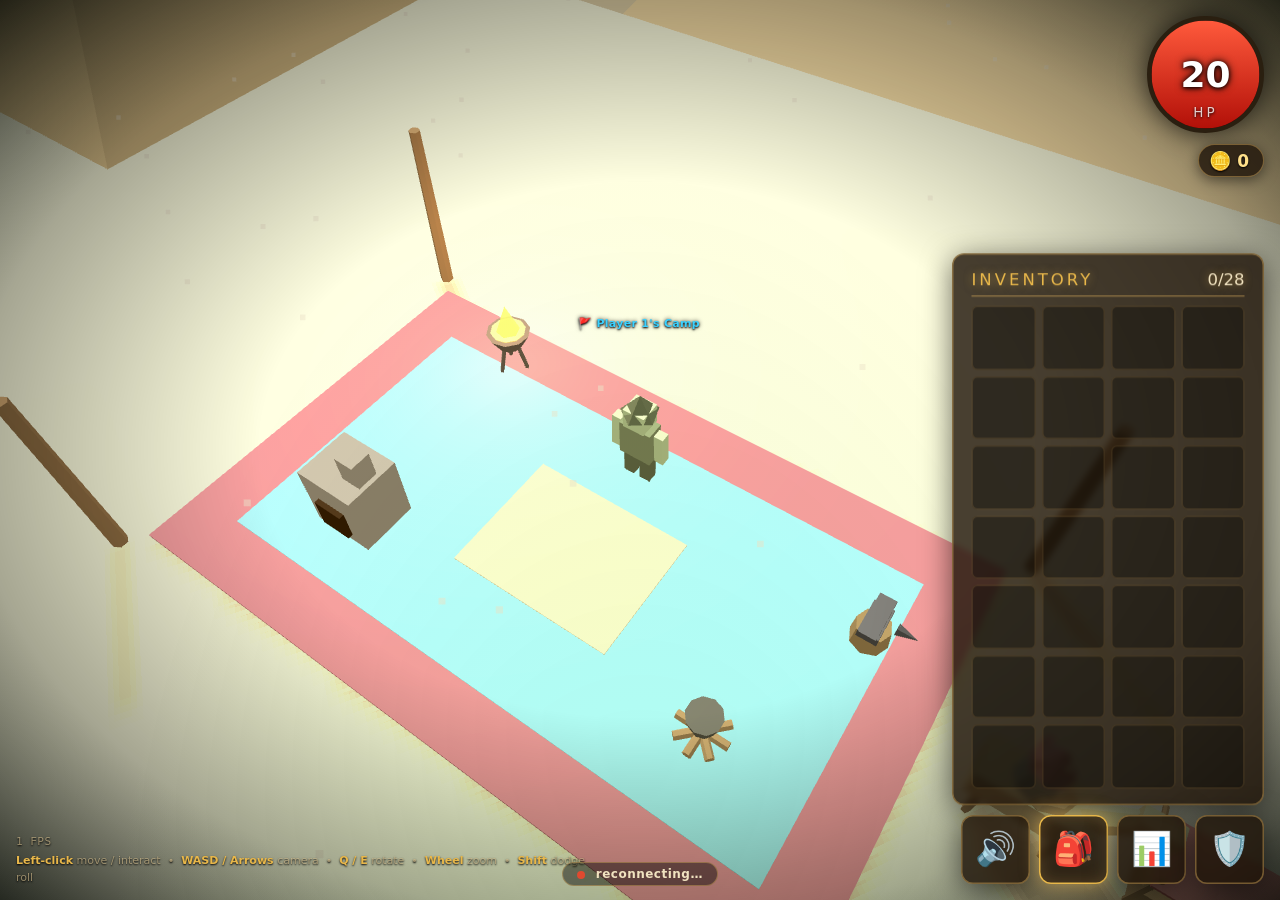
==== commit 287fdfd6: "Co-op Phase 1: game-mode selection (Versus / Co-op) - First player to join is the host and picks the" ====
--- a/index.html
+++ b/index.html
@@ -114,6 +114,7 @@
   <script src="js/skills.js"></script>
   <script src="js/combat.js"></script>
   <script src="js/ui.js"></script>
+  <script src="js/mode.js"></script>
   <script src="js/selftest.js"></script>
   <script src="js/main.js"></script>
 </body>
--- a/css/style.css
+++ b/css/style.css
@@ -638,8 +638,8 @@
   display: none;
   align-items: center;
   justify-content: center;
-  background: radial-gradient(ellipse at center, rgba(60,0,0,0.4), rgba(0,0,0,0.85) 80%);
-  backdrop-filter: grayscale(0.6) blur(1px);
+  background: radial-gradient(ellipse at center, rgba(12,12,14,0.55), rgba(0,0,0,0.9) 80%);
+  backdrop-filter: grayscale(0.7) blur(1px);
 }
 #death-screen.show { display: flex; animation: fadeIn 1s ease; }
 @keyframes fadeIn { from { opacity: 0; } to { opacity: 1; } }
@@ -648,10 +648,10 @@
   font-size: 64px;
   font-weight: 900;
   letter-spacing: 8px;
-  color: var(--danger);
-  text-shadow: 0 0 24px rgba(255,40,20,0.7), 0 4px 8px #000;
-}
-.death-sub { color: #b98; letter-spacing: 3px; margin-top: 8px; font-size: 14px; }
+  color: #ccc4b0;
+  text-shadow: 0 0 24px rgba(0,0,0,0.7), 0 4px 8px #000;
+}
+.death-sub { color: #9a927e; letter-spacing: 3px; margin-top: 8px; font-size: 14px; }
 #respawn-btn {
   margin-top: 30px;
   padding: 12px 34px;
@@ -669,17 +669,42 @@
 #respawn-btn:hover { transform: scale(1.06); box-shadow: 0 0 32px var(--toxic-glow); }
 #respawn-btn:active { transform: scale(0.98); }
 
-/* damage flash when player is hit */
-#game-root.damage-flash::after {
-  content: "";
+/* (red hurt-flash removed per request — damage reads via hitsplats + SFX) */
+
+/* Cursor tooltip — follows the mouse, names the hovered interaction / item */
+#cursor-tooltip {
   position: fixed;
-  inset: 0;
-  background: rgba(255,0,0,0.28);
+  z-index: 70;
+  display: none;
   pointer-events: none;
-  z-index: 6;
-  animation: dmgflash 0.35s ease-out;
-}
-@keyframes dmgflash { from { opacity: 1; } to { opacity: 0; } }
+  padding: 4px 10px;
+  border-radius: 6px;
+  background: rgba(20, 13, 6, 0.94);
+  border: 1px solid var(--panel-border);
+  color: #f3e7c8;
+  font-size: 13px; font-weight: 600;
+  white-space: nowrap;
+  text-shadow: 0 1px 2px #000;
+  box-shadow: 0 3px 12px rgba(0,0,0,0.6);
+}
+
+/* Round-restart countdown (centered) */
+#countdown {
+  position: fixed;
+  z-index: 62;
+  left: 50%; top: 38%;
+  transform: translate(-50%, -50%);
+  padding: 14px 30px;
+  border-radius: 12px;
+  background: var(--panel-bg);
+  border: 1px solid var(--panel-border);
+  color: #ffe9b8;
+  font-size: 22px; font-weight: 800; letter-spacing: 1px;
+  text-shadow: 0 2px 4px #000;
+  box-shadow: 0 6px 26px rgba(0,0,0,0.6);
+  animation: panel-in 0.2s ease;
+}
+#countdown b { color: var(--toxic); font-size: 26px; }
 
 /* Music mute button (in the tab bar) */
 .music-btn.muted { opacity: 0.6; border-color: rgba(214,168,92,0.25); }
@@ -720,3 +745,34 @@
   animation: announce-in 0.3s ease, ominous-pulse 1.6s ease-in-out infinite;
 }
 @keyframes ominous-pulse { 0%,100% { box-shadow: 0 0 26px rgba(200,40,20,0.5), inset 0 0 16px rgba(120,10,10,0.6); } 50% { box-shadow: 0 0 40px rgba(255,60,30,0.8), inset 0 0 20px rgba(150,20,10,0.7); } }
+
+/* ---------- Mode chooser (host) + waiting overlay ---------- */
+#mode-chooser, #mode-wait {
+  position: fixed; inset: 0; z-index: 80;
+  display: flex; align-items: center; justify-content: center;
+  background: radial-gradient(ellipse at center, rgba(20,13,6,0.82), rgba(0,0,0,0.94) 85%);
+  backdrop-filter: blur(3px);
+  animation: fadeIn 0.4s ease;
+}
+.mc-inner { text-align: center; max-width: 900px; padding: 0 20px; }
+.mc-title {
+  font-size: 40px; font-weight: 900; letter-spacing: 6px;
+  color: var(--toxic); text-shadow: 0 0 26px var(--toxic-glow), 0 3px 8px #000;
+  margin-bottom: 6px;
+}
+.mc-sub { color: var(--ink); letter-spacing: 2px; font-size: 14px; margin-bottom: 26px; opacity: 0.85; }
+.mc-wait { color: var(--ink); letter-spacing: 2px; font-size: 16px; margin-top: 18px; animation: pulseGlow 2s ease-in-out infinite; }
+.mc-cards { display: flex; gap: 22px; justify-content: center; flex-wrap: wrap; }
+.mc-card {
+  width: 320px; max-width: 82vw; min-height: 230px;
+  display: flex; flex-direction: column; align-items: center; gap: 10px;
+  padding: 26px 22px; cursor: pointer;
+  background: var(--panel-bg); border: 2px solid var(--panel-border);
+  border-radius: 14px; color: var(--ink);
+  box-shadow: 0 6px 26px rgba(0,0,0,0.6);
+  transition: transform 0.12s ease, border-color 0.12s ease, box-shadow 0.12s ease;
+}
+.mc-card:hover { transform: translateY(-4px); border-color: var(--toxic); box-shadow: 0 0 26px var(--toxic-glow); }
+.mc-ic { font-size: 54px; line-height: 1; }
+.mc-name { font-size: 24px; font-weight: 800; letter-spacing: 3px; color: #ffe9b8; }
+.mc-desc { font-size: 13.5px; line-height: 1.5; color: #d8c9a4; }
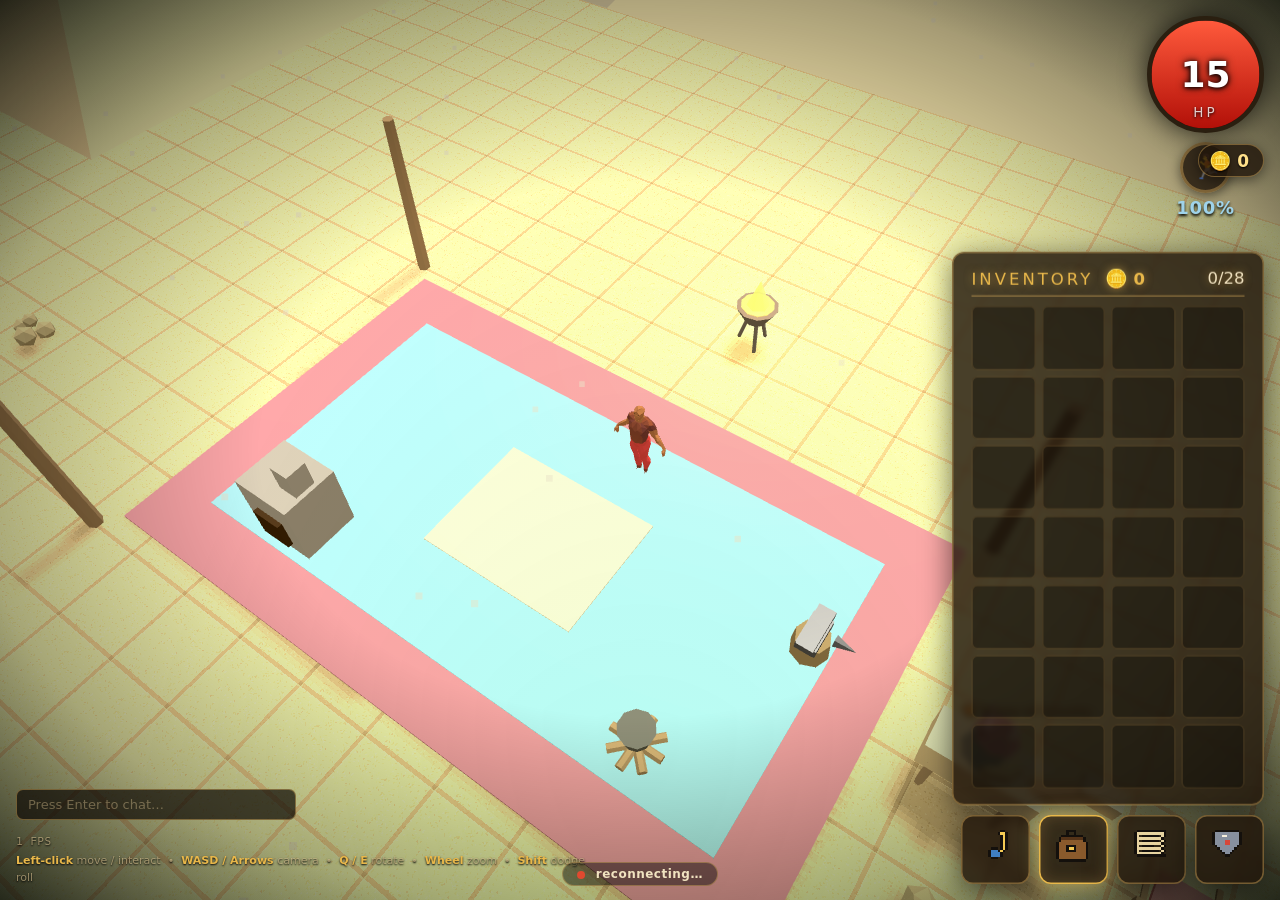
==== commit d5fa65a0: "Skills overhaul: 3 categories, HP=health, run/energy, equip reqs, chat, custom icons Big skills-syst" ====
--- a/index.html
+++ b/index.html
@@ -33,6 +33,10 @@
         <div class="globe-num" id="hp-num">10</div>
         <div class="globe-label">HP</div>
       </div>
+      <div id="run-control">
+        <button id="run-btn" title="Toggle running (drains energy)">🏃</button>
+        <div id="energy-pct">100%</div>
+      </div>
     </div>
 
     <!-- Top-right, under HP: gold purse -->
@@ -46,7 +50,7 @@
       </div>
 
       <div id="inventory-panel" class="side-panel" data-tab="inventory">
-        <div class="panel-header">INVENTORY <span id="inv-count">0/28</span></div>
+        <div class="panel-header"><span class="inv-head-left">INVENTORY <span id="inv-gold"><span class="coin">🪙</span> <span id="inv-gold-num">0</span></span></span> <span id="inv-count">0/28</span></div>
         <div id="inventory-grid"></div>
       </div>
 
@@ -72,6 +76,11 @@
 
     <!-- Top-center: global level-up announcements -->
     <div id="announce-layer"></div>
+
+    <!-- Bottom-left: chat box (type + Enter → text floats over your head) -->
+    <div id="chat-box">
+      <input id="chat-input" type="text" maxlength="120" autocomplete="off" spellcheck="false" placeholder="Press Enter to chat…" />
+    </div>
 
     <!-- Bottom-left: controls hint -->
     <div id="controls-hint">
@@ -100,6 +109,7 @@
 
   <!-- Engine -->
   <script src="lib/three.min.js"></script>
+  <script src="lib/GLTFLoader.js"></script>
 
   <!-- Live reload (dev only; no-op over file://) -->
   <script src="js/livereload.js"></script>
@@ -107,14 +117,21 @@
   <!-- Game modules (classic scripts, shared globals, order matters) -->
   <script src="js/utils.js"></script>
   <script src="js/world.js"></script>
+  <script src="js/grid.js"></script>
   <script src="js/camera.js"></script>
   <script src="js/player.js"></script>
   <script src="js/entities.js"></script>
   <script src="js/net.js"></script>
+  <script src="js/icons.js"></script>
+  <script src="js/models.js"></script>
+  <script src="js/pixelicons.js"></script>
+  <script src="js/skillicons.js"></script>
   <script src="js/skills.js"></script>
   <script src="js/combat.js"></script>
   <script src="js/ui.js"></script>
+  <script src="js/worldmap.js"></script>
   <script src="js/mode.js"></script>
+  <script src="js/coop.js"></script>
   <script src="js/selftest.js"></script>
   <script src="js/main.js"></script>
 </body>
--- a/css/style.css
+++ b/css/style.css
@@ -141,6 +141,7 @@
 
 /* Gold purse (top-right, under the HP globe) */
 #gold-counter {
+  display: none;                 /* gold now lives in the inventory header; free the space under HP for the run control */
   position: absolute;
   top: 144px; right: 16px;
   display: flex; align-items: center; gap: 6px;
@@ -161,6 +162,10 @@
   right: 16px;
   transform: scale(1.5);
   transform-origin: top right;
+  display: flex;
+  flex-direction: column;
+  align-items: center;
+  gap: 6px;
 }
 .globe {
   position: relative;
@@ -203,6 +208,24 @@
 .globe.low .globe-fill { animation: hurt 0.6s ease-in-out infinite; }
 @keyframes hurt { 0%,100%{filter:brightness(1);} 50%{filter:brightness(1.6);} }
 
+/* run toggle + energy meter (under the HP globe) */
+#run-control { display: flex; flex-direction: column; align-items: center; gap: 3px; width: 78px; }
+#run-btn {
+  width: 34px; height: 34px; border-radius: 50%;
+  background: var(--panel-bg); border: 2px solid var(--panel-border);
+  font-size: 16px; line-height: 1; color: #fff; cursor: pointer;
+  box-shadow: 0 2px 8px rgba(0,0,0,0.5);
+  transition: border-color 0.12s ease, box-shadow 0.12s ease, transform 0.08s ease;
+}
+#run-btn:hover { transform: translateY(-1px); border-color: var(--toxic); }
+#run-btn.active { border-color: var(--toxic); box-shadow: 0 0 12px var(--toxic-glow), inset 0 0 8px rgba(214,168,92,0.4); }
+#run-btn.empty { opacity: 0.45; cursor: default; }
+#energy-pct {
+  font-size: 12px; font-weight: 700; letter-spacing: 0.5px;
+  color: #9fd3ea; text-shadow: 0 1px 2px #000;
+}
+#energy-pct.spent { color: #d8683c; }
+
 /* Right-side toggleable tab panels + button bar */
 #side-panels {
   position: absolute;
@@ -215,6 +238,7 @@
 .side-panel {
   display: none;
   width: 100%;
+  min-height: 368px;              /* all tabs share the inventory's footprint so switching doesn't resize the UI */
   background: var(--panel-bg);
   border: 1px solid var(--panel-border);
   border-radius: 8px;
@@ -254,38 +278,118 @@
   box-shadow: 0 0 12px var(--toxic-glow), inset 0 0 10px rgba(214,168,92,0.25);
 }
 
-/* Skills panel */
-.skill-row {
+/* Skills panel — RuneScape-style: 3 category columns, each a grid of icon tiles */
+#skills-list {
+  display: flex;
+  gap: 0;                          /* columns touch each other */
+  align-items: stretch;
+  margin: 0 -12px -10px;           /* reach the panel walls (negate its side/bottom padding) */
+}
+.skill-cat {
+  flex: 1 1 0;
+  min-width: 0;
+}
+.cat-head {                        /* one line: category name left, total level right */
+  display: flex;
+  align-items: baseline;
+  justify-content: space-between;
+  gap: 3px;
+  margin-bottom: 5px;
+  padding: 0 7px 3px;
+  border-bottom: 1px solid var(--panel-border);
+}
+.cat-total[data-formula] { cursor: help; }
+.cat-name {
+  font-size: 8px;
+  letter-spacing: 0.2px;
+  text-transform: uppercase;
+  color: var(--toxic);
+  text-shadow: 0 0 6px var(--toxic-glow);
+  line-height: 1.1;
+  white-space: nowrap;
+}
+.cat-total {
+  font-size: 13px;
+  font-weight: 700;
+  color: #fff;
+  line-height: 1;
+  text-shadow: 0 0 8px var(--toxic-glow);
+}
+.cat-grid {                        /* full-width boxes, touching, filling the column */
+  display: flex;
+  flex-direction: column;
+  gap: 0;
+}
+.skill-tile {
+  display: flex;
+  align-items: center;
+  justify-content: space-between;
+  gap: 3px;
+  height: 42px;
+  padding: 0 7px;
+  margin-top: -1px;                /* collapse the shared border with the box above */
+  background: rgba(20, 14, 6, 0.55);
+  border: 1px solid rgba(214,168,92,0.25);
+  cursor: pointer;
+  position: relative;
+  transition: background 0.1s ease;
+}
+.cat-grid .skill-tile:first-child { margin-top: 0; }
+.skill-tile:hover { background: rgba(214,168,92,0.16); z-index: 1; }
+.tile-ico { font-size: 17px; line-height: 1; }
+img.tile-ico {
+  width: 22px; height: 22px;
+  image-rendering: pixelated; image-rendering: crisp-edges;
+}
+.tile-lvl { font-size: 13px; font-weight: 700; color: #fff; }
+.skill-tile.soon { opacity: 0.5; }        /* placeholder skills, not trainable yet */
+.skill-tile.soon .tile-lvl { color: var(--ink); }
+/* grayed 'coming soon' boxes that fill the empty grid cells (no marker) */
+.skill-tile.placeholder {
+  cursor: default;
+  background: rgba(255,255,255,0.015);
+  border-color: rgba(214,168,92,0.1);
+}
+.skill-tile.placeholder:hover { background: rgba(255,255,255,0.015); }
+
+/* dedicated skill-box hover tooltip (its own element so world-hover can't hide it) */
+#skill-tip {
+  position: fixed;
+  z-index: 60;
+  pointer-events: none;
+  padding: 5px 9px;
+  font-size: 12px;
+  color: var(--cream, #f3e6c8);
+  background: rgba(12, 8, 3, 0.95);
+  border: 1px solid var(--toxic);
+  border-radius: 6px;
+  box-shadow: 0 4px 14px rgba(0,0,0,0.6);
+  white-space: nowrap;
+}
+
+/* skill detail panel (opened by clicking a skill box) */
+.smith-title.skill-title { justify-content: center; text-align: center; font-size: 24px; padding-bottom: 10px; margin-bottom: 10px; }
+.skill-menu-body { min-width: 360px; padding: 8px 14px 16px; }
+.skill-menu-empty { text-align: center; color: var(--ink); opacity: 0.7; font-size: 16px; padding: 14px 0; }
+.req-list { display: flex; flex-direction: column; gap: 14px; }        /* generous spacing between tiers */
+.req-row {
   display: grid;
-  grid-template-columns: 20px 1fr auto;
-  grid-template-rows: auto auto;
-  gap: 2px 6px;
+  grid-template-columns: 2.6em 1fr 2.8em;            /* level · centred name · icon */
   align-items: center;
-  margin: 8px 0;
-  font-size: 12px;
-}
-.skill-icon { grid-row: 1 / 3; font-size: 15px; text-align: center; }
-.skill-name { font-weight: 600; }
-.skill-level { font-size: 11px; color: var(--toxic); }
-.skill-level b { color: #fff; }
-.xp-bar {
-  grid-column: 2 / 4;
-  height: 5px;
-  background: #1a1206;
-  border: 1px solid rgba(214,168,92,0.25);
-  border-radius: 3px;
-  overflow: hidden;
-}
-.xp-fill {
-  height: 100%;
-  width: 0%;
-  background: linear-gradient(90deg, var(--toxic-dim), var(--toxic));
-  box-shadow: 0 0 6px var(--toxic-glow);
-  transition: width 0.3s ease;
-}
+  padding: 6px 4px;
+  font-size: 20px;
+}
+.req-row .req-lvl  { text-align: left;   font-weight: 700; color: var(--toxic); }
+.req-row .req-name { text-align: center; color: var(--cream, #f3e6c8); }
+.req-row .req-ico  { justify-self: end; display: inline-flex; align-items: center; font-size: 30px; }
+.req-row .req-ico .ico { width: 1.7em; height: 1.7em; }
+.req-row.locked { filter: blur(5px); opacity: 0.4; user-select: none; }
 
 /* Inventory */
 #inv-count { color: var(--ink); font-weight: 400; letter-spacing: 0; }
+.inv-head-left { display: inline-flex; align-items: baseline; gap: 8px; }
+#inv-gold { color: var(--toxic); font-weight: 700; letter-spacing: 0; }
+#inv-gold .coin { font-size: 1.1em; }
 
 /* Equipment loadout: a paperdoll — head on top, the two weapon hands flanking
    the body/chest slot, then legs and feet down the centre. */
@@ -310,9 +414,11 @@
   cursor: pointer;
 }
 .equip-slot.slot-head  { grid-column: 2; grid-row: 1; }
-.equip-slot.slot-lhand { grid-column: 1; grid-row: 2; }
+/* mirror the hands: from the viewer's side the character's right hand (weapon)
+   is on the left, the left hand (off-hand) on the right */
+.equip-slot.slot-rhand { grid-column: 1; grid-row: 2; }
 .equip-slot.slot-body  { grid-column: 2; grid-row: 2; }
-.equip-slot.slot-rhand { grid-column: 3; grid-row: 2; }
+.equip-slot.slot-lhand { grid-column: 3; grid-row: 2; }
 .equip-slot.slot-legs  { grid-column: 2; grid-row: 3; }
 .equip-slot.slot-feet  { grid-column: 2; grid-row: 4; }
 /* the weapon hands read as a matched pair beside the chest */
@@ -417,6 +523,15 @@
   justify-content: center;
   font-size: 18px;
 }
+/* low-poly rendered item icon (replaces emoji); sizes with the slot's font-size */
+.ico { width: 1.5em; height: 1.5em; object-fit: contain; vertical-align: middle;
+  image-rendering: auto; filter: drop-shadow(0 1px 1px rgba(0,0,0,0.45)); pointer-events: none; }
+/* pixel-art UI glyphs (skills + tab bar) — crisp nearest-neighbour scaling */
+.pixel-icon { width: 24px; height: 24px; image-rendering: pixelated; image-rendering: crisp-edges; vertical-align: middle; pointer-events: none; }
+.skill-icon.pixel { width: 15px; height: 15px; image-rendering: pixelated; image-rendering: crisp-edges; vertical-align: middle; }
+.tab-btn .pixel-icon { width: 26px; height: 26px; }
+/* higher-tier weapon icons stay a blurry mystery until you forge them */
+.si-icon.hidden-tier { filter: blur(6px) brightness(0.85); }
 .inv-slot.filled { background: rgba(80,56,22,0.5); border-color: rgba(214,168,92,0.4); }
 .inv-slot .count {
   position: absolute;
@@ -474,6 +589,30 @@
   line-height: 1.5;
 }
 #controls-hint b { color: var(--toxic); }
+
+/* bottom-left chat box */
+#chat-box { position: absolute; bottom: 80px; left: 16px; width: 280px; max-width: 46vw; z-index: 12; }
+#chat-input {
+  width: 100%; box-sizing: border-box;
+  padding: 7px 11px; font-size: 13px; font-family: inherit;
+  color: var(--cream, #f3e6c8);
+  background: rgba(12, 8, 3, 0.7);
+  border: 1px solid var(--panel-border); border-radius: 7px;
+  outline: none;
+  transition: border-color 0.12s ease, box-shadow 0.12s ease, background 0.12s ease;
+}
+#chat-input:focus { border-color: var(--toxic); box-shadow: 0 0 8px var(--toxic-glow); background: rgba(12, 8, 3, 0.92); }
+#chat-input::placeholder { color: rgba(224, 200, 150, 0.4); }
+
+/* overhead chat — plain characters above the head, no bubble */
+.overhead-chat {
+  position: absolute;
+  transform: translate(-50%, -100%);
+  font-weight: 800; font-size: 14px; letter-spacing: 0.3px;
+  color: #fff;
+  text-shadow: 0 0 3px #000, 0 0 3px #000, 0 1px 2px #000, -1px 0 2px #000, 1px 0 2px #000;
+  white-space: nowrap; pointer-events: none;
+}
 
 /* FPS counter — sits just above the controls hint, styled to match it */
 #fps-counter {
@@ -776,3 +915,122 @@
 .mc-ic { font-size: 54px; line-height: 1; }
 .mc-name { font-size: 24px; font-weight: 800; letter-spacing: 3px; color: #ffe9b8; }
 .mc-desc { font-size: 13.5px; line-height: 1.5; color: #d8c9a4; }
+
+/* ---------- Co-op HUD (top-left): the five sigils + ritual progress ---------- */
+#coop-hud {
+  position: absolute;
+  top: 16px; left: 16px;
+  width: 232px;
+  background: var(--panel-bg);
+  border: 1px solid var(--panel-border);
+  border-radius: 10px;
+  padding: 10px 12px;
+  box-shadow: 0 4px 20px rgba(0,0,0,0.6);
+  backdrop-filter: blur(2px);
+  z-index: 11;
+}
+.ch-head {
+  font-size: 12px; letter-spacing: 2px; font-weight: 800;
+  color: var(--toxic); text-shadow: 0 0 6px var(--toxic-glow);
+  border-bottom: 1px solid var(--panel-border);
+  padding-bottom: 6px; margin-bottom: 6px;
+  display: flex; justify-content: space-between;
+}
+.ch-count { color: #fff; }
+.ch-row {
+  display: grid; grid-template-columns: 22px 1fr auto;
+  align-items: center; gap: 6px;
+  padding: 4px 2px; font-size: 12px; opacity: 0.55;
+}
+.ch-row.lit { opacity: 1; }
+.ch-ic { font-size: 15px; text-align: center; filter: grayscale(0.7); }
+.ch-row.lit .ch-ic { filter: none; text-shadow: 0 0 8px var(--toxic-glow); }
+.ch-nm { font-weight: 700; color: var(--ink); }
+.ch-st { font-size: 10.5px; color: #b8a97e; text-align: right; }
+.ch-row.lit .ch-st { color: #8dff9a; font-weight: 700; letter-spacing: 1px; }
+.ch-ready {
+  margin-top: 8px; padding-top: 6px; border-top: 1px solid var(--panel-border);
+  font-size: 11.5px; font-weight: 700; text-align: center; color: #ffe08a;
+  text-shadow: 0 0 8px var(--toxic-glow);
+  animation: pulseGlow 1.8s ease-in-out infinite;
+}
+
+/* ---------- Boss health bar (top-center) ---------- */
+#boss-bar {
+  position: absolute;
+  top: 40px; left: 50%; transform: translateX(-50%);
+  width: 620px; max-width: 88vw;
+  z-index: 12; pointer-events: none;
+  text-align: center;
+  animation: fadeIn 0.6s ease;
+}
+.bb-name {
+  font-size: 17px; font-weight: 900; letter-spacing: 3px;
+  color: #ffd9c0; text-shadow: 0 0 12px rgba(200,40,20,0.8), 0 2px 4px #000;
+  margin-bottom: 5px;
+}
+.bb-track {
+  height: 16px; border-radius: 9px;
+  background: rgba(20,4,4,0.85);
+  border: 1.5px solid #b3402a;
+  box-shadow: 0 0 18px rgba(200,40,20,0.5), inset 0 0 10px rgba(0,0,0,0.7);
+  overflow: hidden;
+}
+.bb-fill {
+  height: 100%; width: 100%;
+  background: linear-gradient(90deg, #7a0d0d, #ff4a2a 60%, #ff7a3a);
+  box-shadow: 0 0 14px rgba(255,80,40,0.8);
+  transition: width 0.2s ease;
+}
+
+/* ---------- Merchant sell grid (inventory-style) + nameplate ---------- */
+.sell-hint { font-size: 11.5px; color: var(--ink); opacity: 0.8; margin-bottom: 8px; }
+#sell-grid {
+  display: grid;
+  grid-template-columns: repeat(7, 1fr);
+  gap: 5px;
+}
+#sell-grid .inv-slot { position: relative; width: auto; aspect-ratio: 1 / 1; font-size: 22px; }
+#sell-grid .inv-slot.sellable { cursor: pointer; border-color: rgba(230,180,80,0.5); }
+#sell-grid .inv-slot.sellable:hover { border-color: var(--toxic); box-shadow: inset 0 0 8px var(--toxic-glow); }
+.sell-val {
+  position: absolute; right: 2px; bottom: 1px;
+  font-size: 10px; font-weight: 800; color: #ffe08a;
+  text-shadow: 0 1px 2px #000;
+}
+.entity-label.merchant .nm { color: #ffd98a; }
+
+/* Boss stagger sub-bar (under the HP bar) */
+.bb-stagger {
+  height: 7px; margin-top: 3px; border-radius: 5px;
+  background: rgba(10,10,20,0.8);
+  border: 1px solid #5a7ab0;
+  overflow: hidden;
+}
+.bb-stagger-fill {
+  height: 100%; width: 0%;
+  background: linear-gradient(90deg, #3a6ad0, #6ab0ff);
+  box-shadow: 0 0 8px rgba(90,160,255,0.7);
+  transition: width 0.2s ease;
+}
+
+/* ---------- Versus scoreboard (relic altars) ---------- */
+#versus-hud {
+  position: absolute; top: 16px; left: 16px;
+  width: 236px; z-index: 11;
+  background: var(--panel-bg); border: 1px solid var(--panel-border);
+  border-radius: 10px; padding: 10px 12px;
+  box-shadow: 0 4px 20px rgba(0,0,0,0.6); backdrop-filter: blur(2px);
+}
+.vh-head {
+  font-size: 12px; letter-spacing: 2px; font-weight: 800;
+  color: var(--toxic); text-shadow: 0 0 6px var(--toxic-glow);
+  border-bottom: 1px solid var(--panel-border); padding-bottom: 6px; margin-bottom: 6px;
+  display: flex; justify-content: space-between;
+}
+.vh-head span { color: #fff; }
+.vh-row { display: flex; justify-content: space-between; font-size: 12px; padding: 4px 2px; opacity: 0.65; }
+.vh-row.claimed { opacity: 1; }
+.vh-nm { font-weight: 700; color: var(--ink); }
+.vh-st { font-size: 11px; color: #b8a97e; }
+.vh-row.claimed .vh-st { color: #8dff9a; font-weight: 700; }
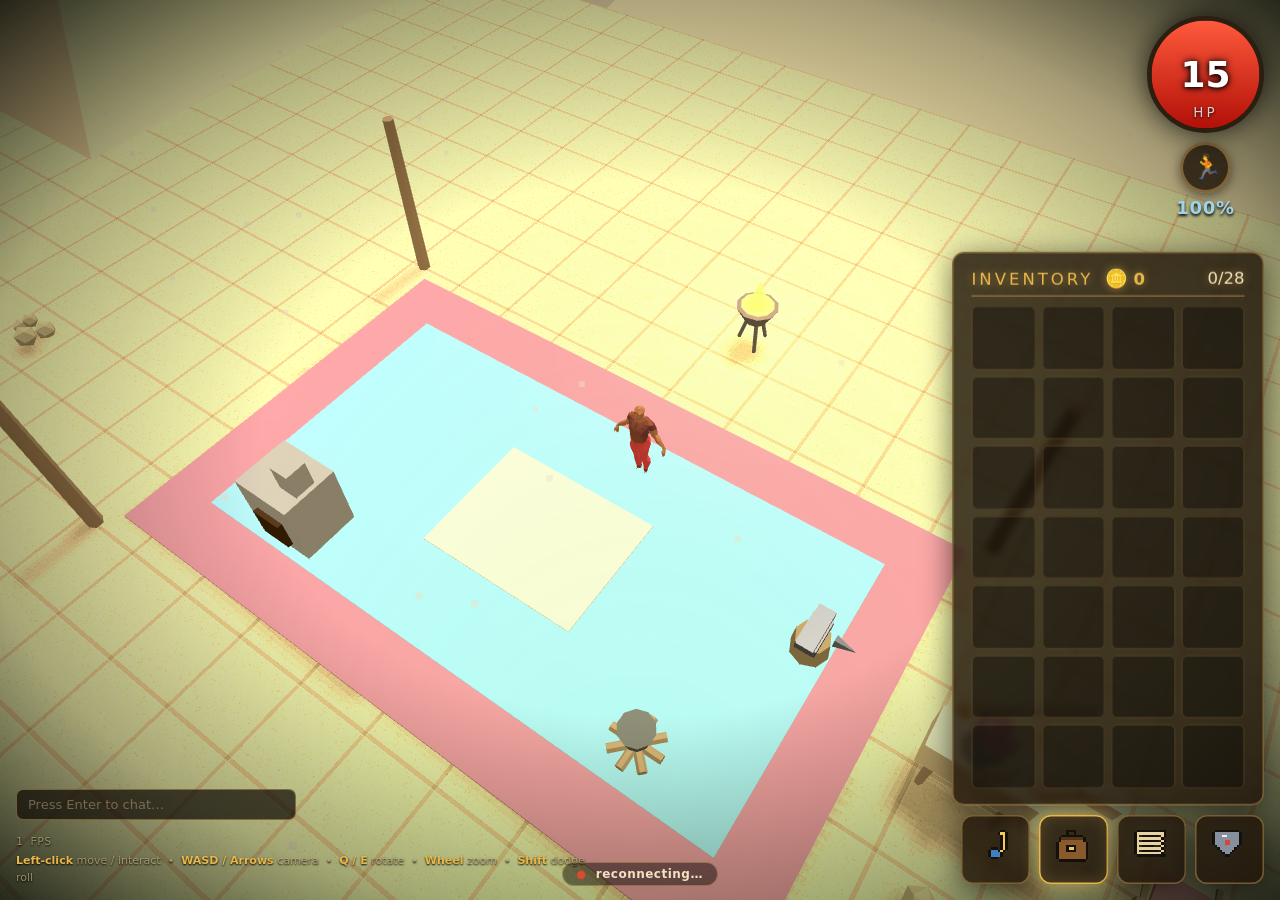
==== commit c33c974e: "Spirit Hunting = one skill (in Gathering); HP bars hide 4s after combat; remove coin under HP - Reve" ====
--- a/index.html
+++ b/index.html
@@ -39,8 +39,6 @@
       </div>
     </div>
 
-    <!-- Top-right, under HP: gold purse -->
-    <div id="gold-counter"><span class="coin">🪙</span> <span id="gold-num">0</span></div>
 
     <!-- Bottom-right: toggleable tab panels (only one open at a time) -->
     <div id="side-panels">
--- a/css/style.css
+++ b/css/style.css
@@ -88,11 +88,13 @@
 .hitsplat.miss { background: radial-gradient(circle at 35% 30%, #6db3ff, #123b7a); }
 .hitsplat.crit { background: radial-gradient(circle at 35% 30%, #ffd23f, #d67b00); box-shadow: 0 0 10px #ffcf3f; }
 .hitsplat.heal { background: radial-gradient(circle at 35% 30%, #6dffa0, #14803e); }
+.hitsplat.lightning { background: radial-gradient(circle at 35% 30%, #eaf4ff, #3aa0e6); box-shadow: 0 0 10px #7ec8ff; color: #0a2a44; }
 @keyframes splat {
-  0%   { transform: translate(-50%, -50%) scale(0.2); opacity: 0; }
-  15%  { transform: translate(-50%, -60%) scale(1.15); opacity: 1; }
-  30%  { transform: translate(-50%, -70%) scale(1); }
-  100% { transform: translate(-50%, -150%) scale(0.9); opacity: 0; }
+  0%   { transform: translate(-50%, -50%) scale(0.3); opacity: 0; }
+  18%  { transform: translate(-50%, -50%) scale(1.15); opacity: 1; }
+  32%  { transform: translate(-50%, -50%) scale(1); opacity: 1; }
+  80%  { opacity: 1; }
+  100% { transform: translate(-50%, -50%) scale(1); opacity: 0; }
 }
 
 /* Floating name / hp bars anchored to entities */
@@ -108,12 +110,12 @@
   white-space: nowrap;
 }
 .entity-hpbar {
-  width: 46px;
-  height: 5px;
-  margin: 2px auto 0;
+  width: 68px;
+  height: 9px;
+  margin: 3px auto 0;
   background: #3a0d0a;
-  border: 1px solid rgba(0,0,0,0.6);
-  border-radius: 2px;
+  border: 1px solid rgba(0,0,0,0.7);
+  border-radius: 0;                 /* square, not rounded */
   overflow: hidden;
 }
 .entity-hpbar > i {
@@ -289,27 +291,30 @@
   flex: 1 1 0;
   min-width: 0;
 }
-.cat-head {                        /* one line: category name left, total level right */
-  display: flex;
-  align-items: baseline;
+.cat-head {                        /* category name (may wrap) left, total level right */
+  display: flex;
+  align-items: flex-start;
   justify-content: space-between;
-  gap: 3px;
-  margin-bottom: 5px;
-  padding: 0 7px 3px;
+  gap: 2px;
+  margin-bottom: 4px;
+  padding: 0 5px 3px;
+  min-height: 26px;                /* fixed so the first box row lines up across columns */
   border-bottom: 1px solid var(--panel-border);
 }
 .cat-total[data-formula] { cursor: help; }
 .cat-name {
-  font-size: 8px;
-  letter-spacing: 0.2px;
+  flex: 1 1 auto; min-width: 0;
+  font-size: 7px;
+  letter-spacing: 0.1px;
   text-transform: uppercase;
   color: var(--toxic);
   text-shadow: 0 0 6px var(--toxic-glow);
-  line-height: 1.1;
-  white-space: nowrap;
+  line-height: 1.08;
+  overflow: hidden;
 }
 .cat-total {
-  font-size: 13px;
+  flex: 0 0 auto;
+  font-size: 12px;
   font-weight: 700;
   color: #fff;
   line-height: 1;
@@ -324,9 +329,9 @@
   display: flex;
   align-items: center;
   justify-content: space-between;
-  gap: 3px;
-  height: 42px;
-  padding: 0 7px;
+  gap: 2px;
+  height: 40px;
+  padding: 0 5px;
   margin-top: -1px;                /* collapse the shared border with the box above */
   background: rgba(20, 14, 6, 0.55);
   border: 1px solid rgba(214,168,92,0.25);
@@ -336,12 +341,12 @@
 }
 .cat-grid .skill-tile:first-child { margin-top: 0; }
 .skill-tile:hover { background: rgba(214,168,92,0.16); z-index: 1; }
-.tile-ico { font-size: 17px; line-height: 1; }
+.tile-ico { font-size: 16px; line-height: 1; }
 img.tile-ico {
-  width: 22px; height: 22px;
+  width: 20px; height: 20px;
   image-rendering: pixelated; image-rendering: crisp-edges;
 }
-.tile-lvl { font-size: 13px; font-weight: 700; color: #fff; }
+.tile-lvl { font-size: 12px; font-weight: 700; color: #fff; }
 .skill-tile.soon { opacity: 0.5; }        /* placeholder skills, not trainable yet */
 .skill-tile.soon .tile-lvl { color: var(--ink); }
 /* grayed 'coming soon' boxes that fill the empty grid cells (no marker) */
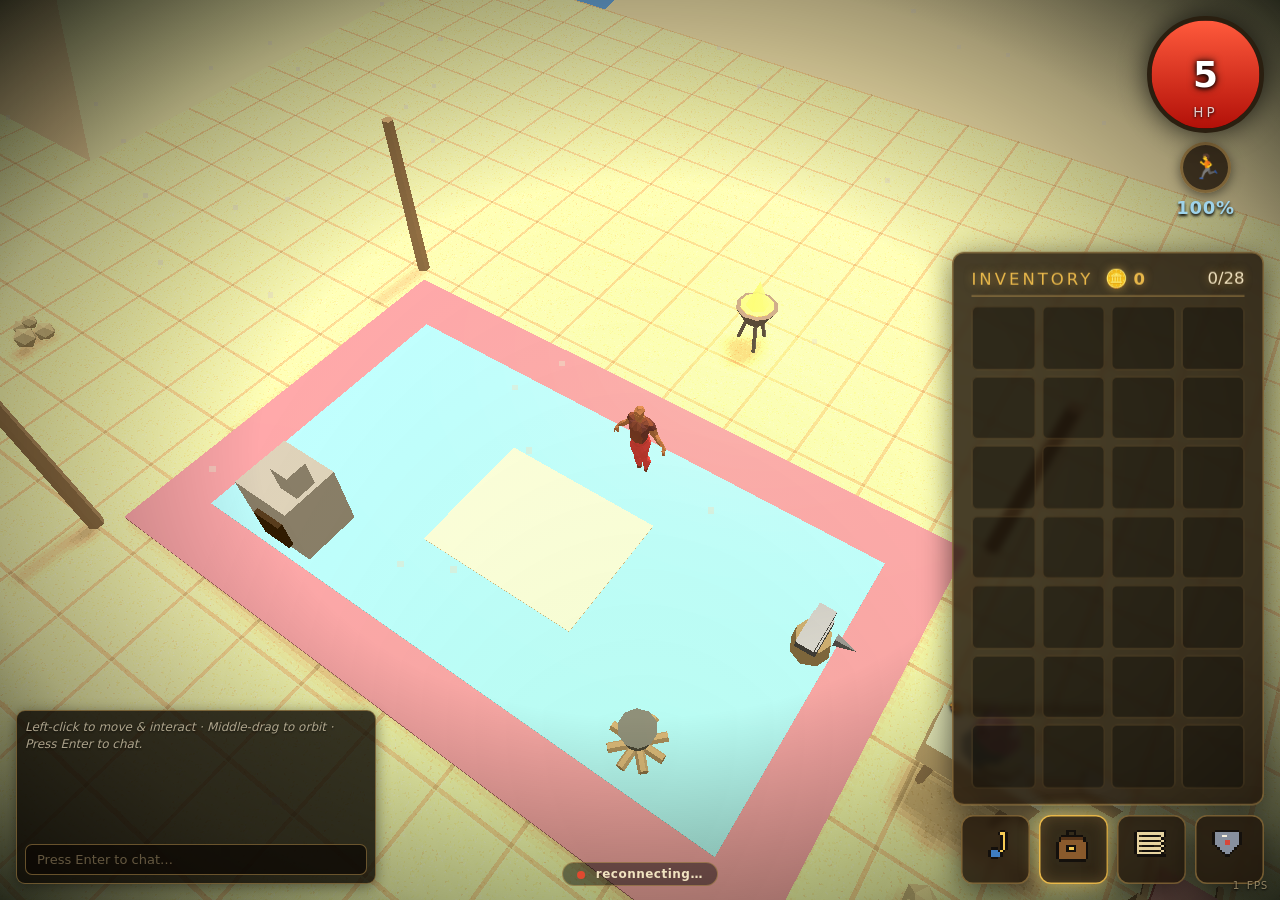
==== commit a86b42d2: "Add NPC dialogue system, drop-in item icons; remove dodge roll New this session: - Remove the dodge " ====
--- a/index.html
+++ b/index.html
@@ -75,18 +75,22 @@
     <!-- Top-center: global level-up announcements -->
     <div id="announce-layer"></div>
 
-    <!-- Bottom-left: chat box (type + Enter → text floats over your head) -->
-    <div id="chat-box">
-      <input id="chat-input" type="text" maxlength="120" autocomplete="off" spellcheck="false" placeholder="Press Enter to chat…" />
-    </div>
-
-    <!-- Bottom-left: controls hint -->
-    <div id="controls-hint">
-      <b>Left-click</b> move / interact &nbsp;•&nbsp;
-      <b>WASD / Arrows</b> camera &nbsp;•&nbsp;
-      <b>Q / E</b> rotate &nbsp;•&nbsp;
-      <b>Wheel</b> zoom &nbsp;•&nbsp;
-      <b>Shift</b> dodge roll
+    <!-- Bottom-left: chat + NPC dialogue box.
+         Chat mode = a scrolling log + a text input (Enter to send; your line
+         floats over your head). Talking to an NPC swaps this box to the NPC's
+         dialogue, with clickable answer options. -->
+    <div id="dialogue-panel">
+      <!-- chat mode (default) -->
+      <div id="chat-view">
+        <div id="chat-log"></div>
+        <input id="chat-input" type="text" maxlength="120" autocomplete="off" spellcheck="false" placeholder="Press Enter to chat…" />
+      </div>
+      <!-- NPC dialogue mode (shown while talking) -->
+      <div id="npc-view">
+        <div id="npc-name"></div>
+        <div id="npc-text"></div>
+        <div id="npc-options"></div>
+      </div>
     </div>
 
     <!-- level-up toast -->
@@ -124,9 +128,11 @@
   <script src="js/models.js"></script>
   <script src="js/pixelicons.js"></script>
   <script src="js/skillicons.js"></script>
+  <script src="js/itemicons.js"></script>
   <script src="js/skills.js"></script>
   <script src="js/combat.js"></script>
   <script src="js/ui.js"></script>
+  <script src="js/dialogue.js"></script>
   <script src="js/worldmap.js"></script>
   <script src="js/mode.js"></script>
   <script src="js/coop.js"></script>
--- a/css/style.css
+++ b/css/style.css
@@ -26,7 +26,7 @@
   font-family: "Trebuchet MS", "Segoe UI", system-ui, sans-serif;
   color: var(--ink);
   user-select: none;
-  cursor: crosshair;
+  cursor: default;
 }
 
 #game-root { position: fixed; inset: 0; }
@@ -89,6 +89,23 @@
 .hitsplat.crit { background: radial-gradient(circle at 35% 30%, #ffd23f, #d67b00); box-shadow: 0 0 10px #ffcf3f; }
 .hitsplat.heal { background: radial-gradient(circle at 35% 30%, #6dffa0, #14803e); }
 .hitsplat.lightning { background: radial-gradient(circle at 35% 30%, #eaf4ff, #3aa0e6); box-shadow: 0 0 10px #7ec8ff; color: #0a2a44; }
+
+/* XP drop — floats up above the player's head, no background */
+.xp-pop {
+  position: absolute;
+  transform: translate(-50%, -50%);
+  font-weight: 800;
+  font-size: 21px;
+  color: #ffe58a;
+  text-shadow: 0 0 5px rgba(0,0,0,0.95), 0 2px 3px #000;
+  pointer-events: none;
+  animation: xpfloat 1.2s ease-out forwards;
+}
+@keyframes xpfloat {
+  0%   { transform: translate(-50%, -40%) scale(0.7); opacity: 0; }
+  20%  { transform: translate(-50%, -60%) scale(1); opacity: 1; }
+  100% { transform: translate(-50%, -160%) scale(1); opacity: 0; }
+}
 @keyframes splat {
   0%   { transform: translate(-50%, -50%) scale(0.3); opacity: 0; }
   18%  { transform: translate(-50%, -50%) scale(1.15); opacity: 1; }
@@ -341,9 +358,9 @@
 }
 .cat-grid .skill-tile:first-child { margin-top: 0; }
 .skill-tile:hover { background: rgba(214,168,92,0.16); z-index: 1; }
-.tile-ico { font-size: 16px; line-height: 1; }
+.tile-ico { font-size: 21px; line-height: 1; margin-left: 5px; }   /* bigger + nudged 5px right */
 img.tile-ico {
-  width: 20px; height: 20px;
+  width: 26px; height: 26px;                                       /* bigger skill-panel icons */
   image-rendering: pixelated; image-rendering: crisp-edges;
 }
 .tile-lvl { font-size: 12px; font-weight: 700; color: #fff; }
@@ -530,7 +547,8 @@
 }
 /* low-poly rendered item icon (replaces emoji); sizes with the slot's font-size */
 .ico { width: 1.5em; height: 1.5em; object-fit: contain; vertical-align: middle;
-  image-rendering: auto; filter: drop-shadow(0 1px 1px rgba(0,0,0,0.45)); pointer-events: none; }
+  image-rendering: pixelated; image-rendering: crisp-edges;   /* chunky, PS1-mosaic look */
+  filter: drop-shadow(0 1px 1px rgba(0,0,0,0.45)); pointer-events: none; }
 /* pixel-art UI glyphs (skills + tab bar) — crisp nearest-neighbour scaling */
 .pixel-icon { width: 24px; height: 24px; image-rendering: pixelated; image-rendering: crisp-edges; vertical-align: middle; pointer-events: none; }
 .skill-icon.pixel { width: 15px; height: 15px; image-rendering: pixelated; image-rendering: crisp-edges; vertical-align: middle; }
@@ -547,6 +565,24 @@
   text-shadow: 0 1px 2px #000;
 }
 .inv-slot.pop { animation: pop 0.25s ease; }
+/* screen-space click marker: white X for a move, red X for an interaction */
+#click-x {
+  position: fixed; z-index: 60; pointer-events: none;
+  font-size: 26px; font-weight: 900; line-height: 1;
+  transform: translate(-50%, -50%);
+  text-shadow: 0 0 4px rgba(0,0,0,0.7);
+  animation: clickx 1.1s ease-out forwards;
+}
+#click-x.move { color: #fff; }
+#click-x.act  { color: #ff4030; }
+@keyframes clickx {
+  0%   { opacity: 0; transform: translate(-50%,-50%) scale(1.7); }
+  15%  { opacity: 1; transform: translate(-50%,-50%) scale(1); }
+  70%  { opacity: 1; transform: translate(-50%,-50%) scale(1); }
+  100% { opacity: 0; transform: translate(-50%,-50%) scale(1); }
+}
+/* "use item on item": the selected item gets a bright white outline */
+.inv-slot.combine-sel { outline: 2px solid #fff; outline-offset: -2px; box-shadow: 0 0 8px rgba(255,255,255,0.85), inset 0 0 6px rgba(255,255,255,0.35); border-color: #fff; }
 @keyframes pop { 0%{transform:scale(0.6);} 60%{transform:scale(1.25);} 100%{transform:scale(1);} }
 
 /* Action text / hints */
@@ -583,20 +619,33 @@
 }
 #target-readout.show { opacity: 1; }
 
-#controls-hint {
-  position: absolute;
-  bottom: 14px;
-  left: 16px;
-  font-size: 11px;
-  color: rgba(224,200,150,0.6);
-  text-shadow: 0 1px 2px #000;
-  max-width: 46vw;
-  line-height: 1.5;
-}
-#controls-hint b { color: var(--toxic); }
-
-/* bottom-left chat box */
-#chat-box { position: absolute; bottom: 80px; left: 16px; width: 280px; max-width: 46vw; z-index: 12; }
+/* bottom-left chat + NPC dialogue box (a large panel) */
+#dialogue-panel {
+  position: absolute;
+  bottom: 16px; left: 16px;
+  width: 360px; max-width: 46vw;
+  z-index: 12;
+}
+#chat-view, #npc-view {
+  background: rgba(12, 8, 3, 0.8);
+  border: 1px solid var(--panel-border);
+  border-radius: 9px;
+  padding: 8px;
+  box-shadow: 0 3px 14px rgba(0,0,0,0.45);
+}
+#npc-view { display: none; }   /* shown only while talking to an NPC */
+
+/* --- chat mode: a scrolling log + the input --- */
+#chat-log {
+  height: 118px; overflow-y: auto;
+  display: flex; flex-direction: column; gap: 2px;
+  font-size: 12px; line-height: 1.45;
+  color: var(--cream, #f3e6c8);
+  margin-bottom: 7px; padding-right: 3px;
+}
+#chat-log .cl-line { text-shadow: 0 1px 2px #000; word-wrap: break-word; }
+#chat-log .cl-line b { color: var(--toxic); }
+#chat-log .cl-sys { opacity: 0.65; font-style: italic; }
 #chat-input {
   width: 100%; box-sizing: border-box;
   padding: 7px 11px; font-size: 13px; font-family: inherit;
@@ -609,6 +658,28 @@
 #chat-input:focus { border-color: var(--toxic); box-shadow: 0 0 8px var(--toxic-glow); background: rgba(12, 8, 3, 0.92); }
 #chat-input::placeholder { color: rgba(224, 200, 150, 0.4); }
 
+/* --- NPC dialogue mode --- */
+#npc-name {
+  font-weight: 800; font-size: 14px; letter-spacing: 0.5px;
+  color: var(--toxic); margin-bottom: 5px;
+  text-shadow: 0 1px 2px #000;
+}
+#npc-text {
+  font-size: 13px; line-height: 1.5; color: #f3e6c8;
+  margin-bottom: 10px; min-height: 42px;
+  text-shadow: 0 1px 2px #000;
+}
+#npc-options { display: flex; flex-direction: column; gap: 5px; }
+.npc-opt {
+  cursor: pointer; padding: 7px 10px; border-radius: 6px;
+  background: rgba(80, 56, 22, 0.35);
+  border: 1px solid rgba(214, 168, 92, 0.25);
+  color: #f3e6c8; font-size: 12.5px; line-height: 1.35;
+  transition: background 0.12s ease, border-color 0.12s ease;
+}
+.npc-opt:hover { background: rgba(120, 84, 34, 0.55); border-color: var(--toxic); }
+.npc-opt .opt-num { color: var(--toxic); font-weight: 800; margin-right: 6px; }
+
 /* overhead chat — plain characters above the head, no bubble */
 .overhead-chat {
   position: absolute;
@@ -619,11 +690,11 @@
   white-space: nowrap; pointer-events: none;
 }
 
-/* FPS counter — sits just above the controls hint, styled to match it */
+/* FPS counter — bottom-right corner (out of the way of the chat/dialogue box) */
 #fps-counter {
   position: absolute;
-  bottom: 52px;
-  left: 16px;
+  bottom: 8px;
+  right: 12px;
   font-family: monospace;
   font-size: 11px;
   letter-spacing: 0.5px;
